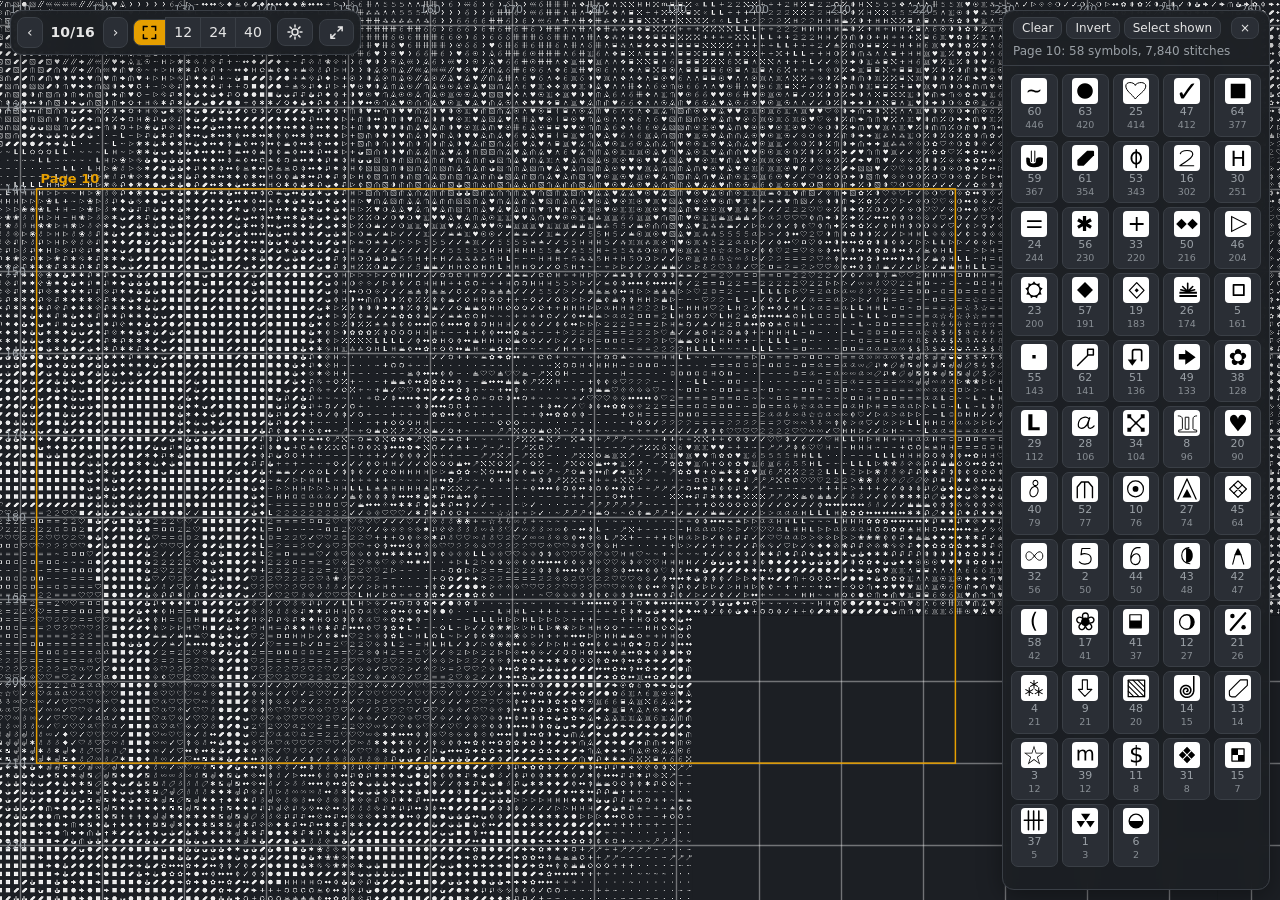
==== index.html @ b80798e8 "Legend: drop header row, close button at end of selection row" ====
<!doctype html><html lang="en" data-theme="dark"><head><meta charset="utf-8"><title>Chart viewer</title>
<meta name="viewport" content="width=device-width,initial-scale=1,maximum-scale=1,user-scalable=no,viewport-fit=cover">
<style>
:root{--selbg:#f2f2f2;--selfg:#111;--selinv:none;--bg:#121417;--panel:rgba(28,31,36,.94);--fg:#e6e6e6;--mut:#9aa0a6;--line:#3a3f46;--cell:#1c1f24;--sym:#e9e9e9;--grid:rgba(255,255,255,.13);--grid10:rgba(255,255,255,.38);--acc:#E69F00;--acc2:#56B4E9;--btn:#2a2e35}
[data-theme=light]{--selbg:#000;--selfg:#fff;--selinv:invert(1);--bg:#f3f3f1;--panel:rgba(255,255,255,.95);--fg:#1d1d1d;--mut:#5f6368;--line:#d0d0d0;--cell:#ffffff;--sym:#111;--grid:rgba(0,0,0,.16);--grid10:rgba(0,0,0,.5);--acc:#0072B2;--acc2:#E69F00;--btn:#ececec}
*{box-sizing:border-box}html,body{margin:0;height:100%;overflow:hidden;background:var(--bg);color:var(--fg);font:14px/1.35 system-ui,-apple-system,"Segoe UI",sans-serif}
canvas{position:fixed;inset:0;width:100vw;height:100vh;touch-action:none;cursor:grab;display:block}canvas.drag{cursor:grabbing}
.panel{position:fixed;background:var(--panel);border:1px solid var(--line);border-radius:12px;box-shadow:0 6px 24px rgba(0,0,0,.35);backdrop-filter:blur(6px)}
#bar{top:calc(10px + env(safe-area-inset-top));left:calc(10px + env(safe-area-inset-left));display:flex;align-items:center;gap:6px;padding:6px;flex-wrap:wrap;max-width:calc(100vw - 340px)}body.noleg #bar{max-width:calc(100vw - 20px)}
#bar.min .full{display:none}
button,select,input{font:inherit;color:var(--fg);background:var(--btn);border:1px solid var(--line);border-radius:8px;padding:5px 9px}
button{cursor:pointer}button:hover{border-color:var(--acc2)}button.on{outline:2px solid var(--acc);outline-offset:-2px}
input[type=number]{width:62px}.sep{width:1px;height:22px;background:var(--line)}.t{font-weight:600;padding:0 4px}
nav a{color:var(--acc2);margin:0 4px;font-size:13px}
#leg{top:10px;right:10px;bottom:10px;width:268px;display:flex;flex-direction:column;transition:transform .2s}
#leg.hide{transform:translateX(calc(100% + 20px))}
#legHead{padding:10px 12px;border-bottom:1px solid var(--line);display:flex;justify-content:space-between;align-items:center;gap:8px}
#legFilter{flex:1;min-width:0}#legList{overflow:auto;padding:8px;flex:1;display:grid;grid-template-columns:repeat(auto-fill,minmax(40px,1fr));gap:4px;align-content:start}
#selBar{padding:6px 10px;border-bottom:1px solid var(--line);display:flex;flex-wrap:wrap;gap:4px;align-items:center;font-size:12px}#selBar button{padding:2px 8px;font-size:12px}#selSum{width:100%;color:var(--mut)}
.chip{position:relative;padding:3px 2px 6px;display:flex;flex-direction:column;align-items:center;gap:1px;border-radius:7px;min-width:0}.chip img{width:26px;height:26px;background:#fff;border-radius:4px;padding:1px}.chip .cn{font-size:11px;font-variant-numeric:tabular-nums;color:var(--mut)}.chip .cs{position:absolute;left:4px;right:4px;bottom:2px;height:3px;border-radius:2px}
.chip .pc{display:block;font-size:9.5px;line-height:1;opacity:.85}#legBtn{display:inline-flex;align-items:center;gap:4px;white-space:nowrap}#legTab .legSel,#legSel{display:inline-flex;gap:2px;align-items:center;vertical-align:middle}#legTab img.mini,#legSel img.mini{width:16px;height:16px;background:#fff;filter:var(--selinv);border-radius:3px;padding:1px}#legSel .more{font-size:12px;margin-left:2px}
.chip.on img{filter:var(--selinv)}.chip.on{background:var(--selbg)!important;outline:2.5px solid var(--acc);outline-offset:-2px;background:rgba(127,127,127,.22)}.chip.on .cn{color:var(--selfg);font-weight:700}
.row{display:grid;grid-template-columns:26px 22px 26px 1fr;gap:6px;align-items:center;padding:4px 6px;border-radius:8px;cursor:pointer}
.row:hover{background:rgba(127,127,127,.15)}.row.on{outline:2px solid var(--acc)}
.row .sw{width:20px;height:20px;border-radius:4px;border:1px solid rgba(127,127,127,.6)}.row img{width:24px;height:24px;background:#fff;border-radius:4px;padding:1px}
.row small{color:var(--mut)}.mm{color:var(--acc)}.nr{font-variant-numeric:tabular-nums;text-align:right;color:var(--mut)}
#legTab{top:50%;right:10px;padding:6px 10px;display:none;cursor:pointer}
#leg.hide~#legTab{display:block}
#status{left:10px;bottom:10px;padding:6px 12px;font-size:13px;color:var(--mut);max-width:calc(100vw - 20px)}#status b{color:var(--fg)}
#tip{position:fixed;pointer-events:none;display:none;padding:6px 9px;font-size:13px;border-radius:8px;z-index:5}
#help{display:none;top:60px;left:10px;padding:10px 14px;font-size:13px}#help.show{display:block}kbd{border:1px solid var(--line);border-radius:4px;padding:0 4px;background:var(--btn)}
#bar .ico{display:none}#pgLbl{padding:0 6px;white-space:nowrap}.grp{display:inline-flex;gap:2px;align-items:center}.seg{gap:0}.seg button{border-radius:0;margin-left:-1px;padding:5px 8px}.seg button:first-child{border-radius:8px 0 0 8px}.seg button:last-child{border-radius:0 8px 8px 0}.seg button.on{background:var(--acc);color:#000;outline:none}
@media (max-width:700px){
 #bar{left:calc(6px + env(safe-area-inset-left));right:calc(6px + env(safe-area-inset-right));top:calc(6px + env(safe-area-inset-top));max-width:none!important;flex-wrap:nowrap;gap:4px;padding:4px;overflow:hidden}
 #bar .t,#bar .lbl,#bar .sep{display:none}#bar .ico{display:inline}#bar button{padding:4px 6px;min-width:30px}#legSel img.mini{width:13px;height:13px}#bar #pgLbl{font-size:12px}
 #bar .ovf,#bar .mz{display:none}
 #zSeg.side{position:fixed;right:calc(6px + env(safe-area-inset-right));top:calc(60px + env(safe-area-inset-top));flex-direction:column;padding:3px;gap:0;z-index:4}#zSeg.side button{border-radius:0;margin:0 0 -1px 0;padding:6px 4px;min-width:38px;font-size:12px}#zSeg.side button:first-child{border-radius:8px 8px 0 0}#zSeg.side button:last-child{border-radius:0 0 8px 8px}#bar.menu .mz{display:inline-flex}#pgCtl{display:inline-flex;align-items:center}#bar #pgLbl{padding:0 3px;font-size:13px}#bar.menu{flex-wrap:wrap;overflow:visible}#bar.menu .ovf{display:inline-flex;align-items:center;gap:4px}#bar.menu nav{width:100%;padding:4px}
 #bar.min .full{display:none}
 #leg{left:env(safe-area-inset-left);right:env(safe-area-inset-right);width:auto;top:auto;bottom:0;height:auto;max-height:50vh;border-radius:14px 14px 0 0;padding-bottom:env(safe-area-inset-bottom)}
 #leg.hide{transform:translateY(calc(100% + 10px))}#legList{grid-template-columns:repeat(auto-fill,minmax(38px,1fr))}
 #legTab{top:auto;bottom:calc(8px + env(safe-area-inset-bottom));right:calc(8px + env(safe-area-inset-right));writing-mode:horizontal-tb;padding:6px 12px}
 #status{top:calc(52px + env(safe-area-inset-top));bottom:auto;left:calc(6px + env(safe-area-inset-left));right:auto;max-width:calc(100vw - 12px);font-size:11.5px;padding:3px 9px;white-space:nowrap;overflow:hidden;text-overflow:ellipsis}
 #help{top:calc(52px + env(safe-area-inset-top));left:6px;right:6px}
}
#bar{flex-wrap:nowrap!important;max-width:calc(100vw - 20px)!important;gap:6px}#bar button{display:inline-flex;align-items:center;justify-content:center}#pgLbl{min-width:3.4em;text-align:center}
#unused{position:fixed;left:calc(10px + env(safe-area-inset-left));bottom:calc(10px + env(safe-area-inset-bottom));width:30px;height:30px;border-radius:50%;padding:0;opacity:.6;font-weight:600;z-index:4}#helpFab:hover{opacity:1}
#legTab{top:auto!important;bottom:calc(10px + env(safe-area-inset-bottom));right:calc(10px + env(safe-area-inset-right));writing-mode:horizontal-tb!important;padding:6px 12px}
#selSum{order:9;flex-basis:100%}#legClose{margin-left:auto;padding:2px 9px}#devMenu[hidden],#fsTop[hidden]{display:none!important}#help{max-width:min(560px,calc(100vw - 24px))}
@media (max-width:700px){#bar{right:auto!important;gap:4px}#bar button{min-width:30px;padding:4px 6px}#zSeg button{padding:4px 7px}}
</style></head><body>
<canvas id="cv"></canvas>
<div id="bar" class="panel">
 <span class="grp" id="pgCtl" style="display:none"><button id="pgPrev" title="Previous page (−)" aria-label="Previous page">‹</button><b id="pgLbl"><span id="pgN">1</span>/16</b><button id="pgNext" title="Next page (+)" aria-label="Next page">›</button></span>
 <span class="grp seg" id="zSeg" title="Zoom presets (wheel, pinch and [ ] still zoom freely)"><button data-z="fit" title="Fit page / chart (0)" aria-label="Fit"><svg viewBox="0 0 16 16" width="15" height="15" fill="none" stroke="currentColor" stroke-width="1.6" stroke-linecap="round"><path d="M1.5 5.5v-4h4M10.5 1.5h4v4M14.5 10.5v4h-4M5.5 14.5h-4v-4"/></svg></button><button data-z="12" title="12 px per stitch">12</button><button data-z="24" title="24 px per stitch">24</button><button data-z="40" title="40 px per stitch">40</button></span>
 <button id="devMenu" title="Dev menu: extra controls and help (?)" aria-label="Menu" hidden>☰</button>
 <button id="themeBtn" title="Light / dark (T)" aria-label="Light / dark"></button>
 <button id="fsTop" title="Fullscreen (F)" aria-label="Fullscreen" hidden><svg viewBox="0 0 16 16" width="15" height="15" fill="none" stroke="currentColor" stroke-width="1.6" stroke-linecap="round" stroke-linejoin="round"><path d="M10 2h4v4M14 2l-4.5 4.5M6 14H2v-4M2 14l4.5-4.5"/></svg></button>
</div>
<div hidden><button id="minBtn"></button><button id="focBtn"></button><button id="legBtn"><span id="legSel">All</span></button><button id="fsBtn"></button><button id="helpBtn"></button></div>

<div id="help" class="panel"><b>Controls</b><br>Drag / one finger: pan · Wheel / pinch: zoom · Double-click / double-tap: zoom in<br>
<kbd>F</kbd> fullscreen · <kbd>L</kbd> legend · <kbd>T</kbd> light/dark · Zoom presets: Fit · 12 · 24 · 40 px per stitch · <kbd>+</kbd>/<kbd>−</kbd> zoom (in page focus: next/previous page, wrapping 16→1 and 1→16) · <kbd>]</kbd>/<kbd>[</kbd> zoom in/out (always) · <kbd>0</kbd> fit (chart, or the page in focus) · <kbd>P</kbd> page focus on/off · arrow keys pan · <kbd>Esc</kbd> clear selection / close help · <kbd>O</kbd> low-confidence outline · <kbd>G</kbd> jump to row/col · <kbd>?</kbd> this help<br>Page focus shows one printed page (4×4 layout): the page is outlined; the selection is kept when you change page. It is on by default (page 10).<div style="margin-top:8px;display:flex;flex-wrap:wrap;gap:8px;align-items:center"><label><input type="checkbox" id="lowChk"> Low-confidence outline (<kbd>O</kbd>)</label> <span>Row <input id="gr" type="number" min="1" style="width:4em"> Col <input id="gc" type="number" min="1" style="width:4em"> <button id="goBtn">Go</button> (<kbd>G</kbd>)</span> <button id="fsBtn2">⛶ Fullscreen (F)</button> <button id="focBtn2">Page focus on/off (P)</button></div><nav style="margin-top:6px"><a href="review.html">Review</a> · <a href="compare.html">Compare</a> · <a href="symbols.html">Symbols</a></nav></div>
<div id="leg" class="panel"><div id="selBar"><button id="selClr">Clear</button><button id="selInv">Invert</button><button id="selVis" title="Select all chips currently shown">Select shown</button><span id="selSum"></span><button id="legClose" title="Hide legend (L)" aria-label="Close legend">×</button></div><div id="legList"></div></div>
<div id="legTab" class="panel" title="Show legend (L)">Legend</div>
<div id="status" hidden></div><div id="tip" class="panel"></div>
<script type="module">
import {start,keyMap,getCorr} from './js/bundle.js';
import {loadSymbols,symbolBitmap,symUrl} from './js/symbols.js';
const $=id=>document.getElementById(id),cv=$('cv'),ctx=cv.getContext('2d'),tip=$('tip'),st=$('status');
const MINPX=2.5,MAXPX=90;
let B=null,K={},grid=null,R=0,C=0,mode='sym' /* colours mode removed: always symbols */,sel=new Set(),CNT={},showLow=false,lowSet=new Set(),dpr=1;
let view={s:8,x:0,y:0},target=null,raf=0;
const css=n=>getComputedStyle(document.documentElement).getPropertyValue(n).trim();
let TH={};function theme(t){document.documentElement.dataset.theme=t;try{localStorage.setItem('deerchart:theme',t)}catch(e){}
  $('themeBtn').innerHTML=t==='dark'?'<svg viewBox="0 0 16 16" width="16" height="16" fill="none" stroke="currentColor" stroke-width="1.5" stroke-linecap="round"><circle cx="8" cy="8" r="3"/><path d="M8 1v2M8 13v2M1 8h2M13 8h2M3 3l1.4 1.4M11.6 11.6L13 13M3 13l1.4-1.4M11.6 4.4L13 3"/></svg>':'<svg viewBox="0 0 16 16" width="16" height="16" fill="currentColor"><path d="M13.5 10.2A6 6 0 0 1 5.8 2.5 6 6 0 1 0 13.5 10.2z"/></svg>';TH={bg:css('--bg'),cell:css('--cell'),sym:css('--sym'),grid:css('--grid'),grid10:css('--grid10'),acc:css('--acc'),acc2:css('--acc2'),fg:css('--fg'),mut:css('--mut')};tilesReset();draw();}
function lum(h){const n=parseInt(h.slice(1),16);return 0.299*(n>>16)+0.587*((n>>8)&255)+0.114*(n&255);}
const isDark=()=>document.documentElement.dataset.theme==='dark';
const isOn=nr=>!sel.size||sel.has(nr);
let zp='fit',focus=false,page=10,FR=null;const PAD=3; // fit padding (stitches) so a little of the dimmed surroundings shows
function pageRect(n){const p=B.meta.pages.find(x=>x.n===n);const r0=p.row-1,c0=p.col-1;return {r0,c0,r1:r0+p.rows,c1:c0+p.cols,
  m0r:r0-PAD,m0c:c0-PAD,m1r:r0+p.rows+PAD,m1c:c0+p.cols+PAD};}
const outF=()=>false; // outside the page is dimmed by a veil, not greyed
// unselected cells: desaturated + dimmed swatch, symbol still drawn in a muted tone
function greyOf(h){const l=lum(h),dark=document.documentElement.dataset.theme==='dark',v=Math.round(dark?34+l*0.16:212+l*0.12);return `rgb(${v},${v},${v})`;}
function cellFill(k,off){if(!k)return TH.cell;if(sel.size&&sel.has(k.nr)&&!off)return isDark()?'#f2f2f2':'#000';if(off||!isOn(k.nr))return mode==='col'?greyOf(k.hex):TH.cell;return mode==='col'?k.hex:TH.cell;}
function symCol(k,off){if(sel.size&&sel.has(k.nr)&&!off)return isDark()?'#111':'#fff';if(off||!isOn(k.nr))return document.documentElement.dataset.theme==='dark'?'#5f646c':'#a3a3a3';return mode==='col'?(lum(k.hex)<120?'#fff':'#000'):TH.sym;}
// ---- low zoom LOD: 64x64-cell tile bitmaps at power-of-2 pitches (2,4,8,16 device px), built lazily + in idle time.
// Base tiles hold the plain chart (theme only); the selection highlight is a separate overlay tile layer.
const TS=64,LV=[2,4,8,16],MOB=matchMedia('(pointer:coarse)').matches||innerWidth<=700,CAP=(MOB?48:256)*1048576;
const TB=new Map(),TO=new Map();let tBytes=0,ovKey='';
function mkCanvas(w,h){if(typeof OffscreenCanvas!=='undefined')return new OffscreenCanvas(w,h);const c=document.createElement('canvas');c.width=w;c.height=h;return c;}
function tilesReset(){TB.clear();TO.clear();tBytes=0;}
function ovReset(){for(const c of TO.values())tBytes-=c.width*c.height*4;TO.clear();}
function lruGet(M,k){const c=M.get(k);if(c){M.delete(k);M.set(k,c);}return c;}
function evict(){while(tBytes>CAP&&(TO.size||TB.size)){const M=TO.size>TB.size/2?TO:TB;const [k,c]=M.entries().next().value;M.delete(k);tBytes-=c.width*c.height*4;}}
function buildTile(L,tx,ty,over){const q0=tx*TS,r0=ty*TS,nq=Math.min(TS,C-q0),nr_=Math.min(TS,R-r0);const c=mkCanvas(nq*L,nr_*L),x=c.getContext('2d');
  const sz=L>=5?Math.round(L*.86):L,o=Math.floor((L-sz)/2);
  if(!over){x.fillStyle=TH.cell;x.fillRect(0,0,c.width,c.height);}
  for(let r=0;r<nr_;r++)for(let q=0;q<nq;q++){const nr=grid[(r0+r)*C+q0+q],k=K[nr];if(!k)continue;
    if(!over){x.drawImage(symbolBitmapRaw(nr,sz,TH.sym),q*L+o,r*L+o);continue;}
    x.fillStyle=cellFill(k,false);x.fillRect(q*L,r*L,L,L);x.drawImage(symbolBitmapRaw(nr,sz,symCol(k,false)),q*L+o,r*L+o);}
  (over?TO:TB).set(L+'|'+tx+'|'+ty,c);tBytes+=c.width*c.height*4;evict();return c;}
function tile(L,tx,ty,over,canBuild){const M=over?TO:TB,k=L+'|'+tx+'|'+ty;return lruGet(M,k)||(canBuild?buildTile(L,tx,ty,over):null);}
let idleH=0;const ric=window.requestIdleCallback||(f=>setTimeout(()=>f({timeRemaining:()=>8}),60));
function idleBuild(list){if(idleH)return;idleH=1;ric(function step(d){idleH=0;while(list.length&&d.timeRemaining()>3){const [L,tx,ty,o]=list.shift();if(!(o?TO:TB).has(L+'|'+tx+'|'+ty)&&tBytes<CAP*0.85)buildTile(L,tx,ty,o);}if(list.length){idleH=1;ric(step);}});}
const RAW=new Map();function symbolBitmapRaw(nr,px,col){const k=nr+'|'+px+'|'+col;let c=RAW.get(k);if(c)return c;
  c=document.createElement('canvas');c.width=c.height=px;const x=c.getContext('2d');const b=symbolBitmap(nr,px/dpr,col);x.drawImage(b,0,0,px,px);RAW.set(k,c);return c;}
function draw(){if(raf)return;raf=requestAnimationFrame(render);}
let saveT=0;function saveNow(){if(!B)return;const v=target||view;try{localStorage.setItem('deerchart:view',JSON.stringify({s:v.s,x:v.x,y:v.y,zp,sel:[...sel],focus,page,mode,low:showLow,leg:!$('leg').classList.contains('hide'),w:innerWidth,h:innerHeight}))}catch(e){}}
function save(){clearTimeout(saveT);saveT=setTimeout(saveNow,250);}addEventListener('pagehide',saveNow);document.addEventListener('visibilitychange',()=>{if(document.hidden)saveNow();});
let lastMiss=0,gestUntil=0;const snap=document.createElement('canvas');let snapV=null;
function gesturing(){return P.size>=2||performance.now()<gestUntil||!!target;}
function endGesture(){clearTimeout(endGesture.t);endGesture.t=setTimeout(()=>{gestUntil=0;draw();},170);}
function render(){raf=0;if(B)save();if(target){const k=0.28;view.s+= (target.s-view.s)*k;view.x+=(target.x-view.x)*k;view.y+=(target.y-view.y)*k;
    if(Math.abs(target.s-view.s)<0.01*target.s&&Math.abs(target.x-view.x)<0.5&&Math.abs(target.y-view.y)<0.5){view={...target};target=null;status();}else draw();}
  const W=cv.width,H=cv.height;
  if(B&&snapV&&gesturing()){const k=view.s/snapV.s;ctx.setTransform(1,0,0,1,0,0);ctx.fillStyle=TH.bg;ctx.fillRect(0,0,W,H);ctx.imageSmoothingEnabled=true;ctx.imageSmoothingQuality='low';
    ctx.drawImage(snap,(view.x-snapV.x*k)*dpr,(view.y-snapV.y*k)*dpr,W*k,H*k);return;}
  ctx.setTransform(1,0,0,1,0,0);ctx.fillStyle=TH.bg;ctx.fillRect(0,0,W,H);if(!B)return;
  const s=view.s*dpr,ox=view.x*dpr,oy=view.y*dpr;
  const c0=Math.max(0,Math.floor(-ox/s)),c1=Math.min(C,Math.ceil((W-ox)/s)),r0=Math.max(0,Math.floor(-oy/s)),r1=Math.min(R,Math.ceil((H-oy)/s));
  if(c1<=c0||r1<=r0)return;
  if(s<16){const tx0=Math.floor(c0/TS),tx1=Math.floor((c1-1)/TS),ty0=Math.floor(r0/TS),ty1=Math.floor((r1-1)/TS),ov=sel.size>0,idle=[];
    let L=LV.find(v=>v>=s)||16;const nT=(tx1-tx0+1)*(ty1-ty0+1)*(ov?2:1);while(L>2&&nT*(TS*L)**2*4>CAP*0.6)L/=2;// memory cap: drop a level rather than thrash
    const t0=performance.now();let miss=0;ctx.imageSmoothingEnabled=true;ctx.imageSmoothingQuality=L>s*1.4?'high':'low';
    for(let pass=0;pass<(ov?2:1);pass++)for(let ty=ty0;ty<=ty1;ty++)for(let tx=tx0;tx<=tx1;tx++){const o=pass===1;
      let t=tile(L,tx,ty,o,performance.now()-t0<12),Lu=L;
      if(!t){miss++;for(const L2 of LV){t=tile(L2,tx,ty,o,false);if(t){Lu=L2;break;}}}
      const dx=ox+tx*TS*s,dy=oy+ty*TS*s;
      if(t)ctx.drawImage(t,dx,dy,t.width*s/Lu,t.height*s/Lu);else if(!o){ctx.fillStyle=TH.cell;ctx.fillRect(dx,dy,Math.min(TS,C-tx*TS)*s,Math.min(TS,R-ty*TS)*s);}}
    if(miss)draw();else{// prefetch a ring around the view at this level, plus the coarse levels, in idle time
      for(let ty=Math.max(0,ty0-1);ty<=Math.min(Math.ceil(R/TS)-1,ty1+1);ty++)for(let tx=Math.max(0,tx0-1);tx<=Math.min(Math.ceil(C/TS)-1,tx1+1);tx++){idle.push([L,tx,ty,false]);if(ov)idle.push([L,tx,ty,true]);}
      for(const L2 of [2,4])if(L2<L)for(let ty=0;ty<Math.ceil(R/TS);ty++)for(let tx=0;tx<Math.ceil(C/TS);tx++)idle.push([L2,tx,ty,false]);idleBuild(idle);}
    lastMiss=miss;}
  else{lastMiss=0;const sz=Math.round(s*0.86);for(let r=r0;r<r1;r++)for(let q=c0;q<c1;q++){const nr=grid[r*C+q],k=K[nr],x=Math.round(ox+q*s),y=Math.round(oy+r*s),w=Math.round(ox+(q+1)*s)-x;
      const off=outF(r,q);ctx.fillStyle=cellFill(k,off);ctx.fillRect(x,y,w,w);
      if(k)ctx.drawImage(symbolBitmapRaw(nr,sz,symCol(k,off)),x+Math.round((w-sz)/2),y+Math.round((w-sz)/2));}
    ctx.globalAlpha=1;}
  // grid: fine lines once cells are big enough, bold every 10
  ctx.globalAlpha=1;const line=(v,horiz,colr,lw)=>{ctx.strokeStyle=colr;ctx.lineWidth=lw;ctx.beginPath();if(horiz){const y=Math.round(oy+v*s)+.5;ctx.moveTo(ox+c0*s,y);ctx.lineTo(ox+c1*s,y);}else{const x=Math.round(ox+v*s)+.5;ctx.moveTo(x,oy+r0*s);ctx.lineTo(x,oy+r1*s);}ctx.stroke();};
  if(s>=10){for(let q=c0;q<=c1;q++)if(q%10)line(q,false,TH.grid,1);for(let r=r0;r<=r1;r++)if(r%10)line(r,true,TH.grid,1);}
  const bw=Math.max(1,Math.min(2.5,s/6))*Math.min(dpr,2);
  for(let q=Math.ceil(c0/10)*10;q<=c1;q+=10)line(q,false,TH.grid10,bw);for(let r=Math.ceil(r0/10)*10;r<=r1;r+=10)line(r,true,TH.grid10,bw);
  if(showLow){ctx.strokeStyle=TH.acc2;ctx.lineWidth=Math.max(2*dpr,s/6);for(const v of lowSet){const r=(v/C)|0,q=v%C;if(r>=r0&&r<r1&&q>=c0&&q<c1)ctx.strokeRect(ox+q*s+1,oy+r*s+1,s-2,s-2);}}
  if(focus&&FR){// page border outlined (cells outside render normally)
    const X=c=>ox+c*s,Y=r=>oy+r*s;ctx.save();ctx.beginPath();ctx.rect(0,0,W,H);ctx.rect(X(FR.c0),Y(FR.r0),(FR.c1-FR.c0)*s,(FR.r1-FR.r0)*s);
        ctx.strokeStyle=TH.acc;ctx.lineWidth=1.5*dpr;ctx.strokeRect(X(FR.c0),Y(FR.r0),(FR.c1-FR.c0)*s,(FR.r1-FR.r0)*s);
    ctx.font=`600 ${13*dpr}px system-ui`;ctx.fillStyle=TH.acc;ctx.textAlign='left';ctx.fillText(`Page ${page}`,X(FR.c0)+4*dpr,Y(FR.r0)-6*dpr);ctx.restore();}
  if(mark){ctx.strokeStyle=TH.acc;ctx.lineWidth=3*dpr;ctx.strokeRect(ox+(mark.c)*s-3*dpr,oy+(mark.r)*s-3*dpr,s+6*dpr,s+6*dpr);}
  // rulers
  const fs=11*dpr;ctx.font=`${fs}px system-ui`;ctx.fillStyle=TH.bg;ctx.globalAlpha=.85;ctx.fillRect(0,H-0,0,0);ctx.globalAlpha=1;ctx.fillStyle=TH.mut;
  const step=s*10<28*dpr?50:10;ctx.textAlign='center';const ty=Math.max(fs+2,Math.min(H-4,oy-4));
  for(let q=Math.ceil(c0/step)*step;q<=c1;q+=step)if(q>0)ctx.fillText(q,ox+q*s,ty);
  ctx.textAlign='right';const tx=Math.max(26*dpr,Math.min(W-4,ox-4));
  for(let r=Math.ceil(r0/step)*step;r<=r1;r+=step)if(r>0)ctx.fillText(r,tx,oy+r*s+fs/3);
  if(!lastMiss){if(snap.width!==W||snap.height!==H){snap.width=W;snap.height=H;}snap.getContext('2d').drawImage(cv,0,0);snapV={...view};}
}
let mark=null,tipT=0;
function placeSeg(){}
let rzT=0;function resize(){placeSeg();clearTimeout(rzT);rzT=setTimeout(()=>{if(B&&zp==='fit')fit(false);},150);dpr=Math.min(3,window.devicePixelRatio||1);cv.width=Math.round(innerWidth*dpr);cv.height=Math.round(innerHeight*dpr);RAW.clear();tilesReset();draw();}
addEventListener('resize',resize);
function clampS(s){return Math.min(MAXPX,Math.max(innerWidth<=700?0.9:MINPX,s));}
function zoomAt(f,mx,my,smooth=true){const b=target||view,ns=clampS(b.s*f);const t={s:ns,x:mx-(mx-b.x)*ns/b.s,y:my-(my-b.y)*ns/b.s};if(smooth){target=t;}else{view=t;target=null;}draw();}
function avail(){const narrow=innerWidth<=700,legOpen=!$('leg').classList.contains('hide');const top=(narrow?56:72),
  leg=legOpen?(narrow?$('leg').getBoundingClientRect().height||innerHeight*0.5:0):0,legW=legOpen&&!narrow?288:0;
  return {x:12,y:top,w:innerWidth-legW-24,h:innerHeight-top-leg-(narrow?12:20)};}
function fitRect(r0,c0,r1,c1,smooth=true){const a=avail();const s=clampS(Math.min(a.w/(c1-c0),a.h/(r1-r0)));
  const t={s,x:a.x+(a.w-(c1-c0)*s)/2-c0*s,y:a.y+(a.h-(r1-r0)*s)/2-r0*s};if(smooth)target=t;else{view=t;target=null;}draw();}
function setFocus(on,n=page,smooth=true,keep=false){const prevV={...view};focus=on;page=((n-1+16)%16)+1;FR=focus?pageRect(page):null;$('focBtn').classList.toggle('on',focus);$('pgCtl').style.display=focus?'inline-flex':'none';
  $('pgN').textContent=page;if(B)legend();if(focus&&!keep){fit(false);if(zp&&zp!=='fit')preset(zp,false);else if(smooth){const t=view;view=prevV||view;target=t;}}status();save();draw();}
function fit(smooth=true){if(!B)return;if(focus&&FR)return fitRect(FR.m0r,FR.m0c,FR.m1r,FR.m1c,smooth);fitRect(0,0,R,C,smooth);}
function pageCounts(){const n={};for(let r=FR.r0;r<FR.r1;r++)for(let q=FR.c0;q<FR.c1;q++){const v=grid[r*C+q];n[v]=(n[v]||0)+1;}return n;}
function legend(){const f='';const el=$('legList');el.innerHTML='';const PC=focus&&FR?pageCounts():null;
  const CC=PC||CNT,keys=[...B.key].sort((a,b)=>(CC[b.nr]||0)-(CC[a.nr]||0)||a.nr-b.nr); // most used first
  for(const k of keys){if(PC&&!PC[k.nr])continue;if(f&&!(String(k.nr)===f||k.symbol.toLowerCase().includes(f)||(k.code||'').toLowerCase().includes(f)))continue;
    const got=CNT[k.nr]||0,d=got-k.count,ch=document.createElement('button');ch.className='chip'+(sel.has(k.nr)?' on':'');
    ch.title=`#${k.nr} ${k.symbol}${k.code?' · '+k.code:''}\n`+(PC?`${PC[k.nr]} stitches on page ${page} · ${got} in chart`:`${got} stitches (key ${k.count}${d?`, ${d>0?'+':''}${d}`:''})`);
    ch.innerHTML=`<img alt="" src="${symUrl(k.nr)}"><span class="cn">${k.nr}${PC?`<small class="pc">${PC[k.nr]}</small>`:''}</span>`;
    ch.onclick=()=>{sel.has(k.nr)?sel.delete(k.nr):sel.add(k.nr);selChanged();};el.appendChild(ch);}
  legPill(CC);const tot=[...sel].reduce((a,n)=>a+(CNT[n]||0),0);
  if(PC){const shown=Object.keys(PC).length,ps=(FR.r1-FR.r0)*(FR.c1-FR.c0),selP=[...sel].filter(n=>PC[n]),pt=selP.reduce((a,n)=>a+PC[n],0),hid=sel.size-selP.length;
    $('selSum').innerHTML=`Page ${page}: ${shown} symbols, ${ps.toLocaleString()} stitches`+(sel.size?`<br><b>${selP.length}</b> selected here · <b>${pt.toLocaleString()}</b> stitches on this page (${(100*pt/ps).toFixed(1)}%)`+(hid?` · ${hid} more selected, not on this page`:''):'');return;}
  $('selSum').innerHTML=sel.size?`<b>${sel.size}</b> selected · <b>${tot.toLocaleString()}</b> stitches (${(100*tot/(R*C)).toFixed(1)}%)`:`None selected · ${(R*C).toLocaleString()} stitches total`;}
function legPill(CC){const el=$('legSel'),tab=$('legTab');if(!sel.size){el.textContent='All';tab.innerHTML='▤ All';return;}
  const top=[...sel].sort((a,b)=>(CC[b]||0)-(CC[a]||0)||a-b);el.innerHTML=top.slice(0,5).map(n=>`<img class="mini" alt="${n}" title="#${n}" src="${symUrl(n)}">`).join('')+(top.length>5?`<span class="more">+${top.length-5}</span>`:'');tab.innerHTML='▤ <span class="legSel">'+el.innerHTML+'</span>';}
function selChanged(){ovReset();legend();status();save();draw();}
function status(){} // bottom info bar removed; selection total lives in the legend
function cellAt(x,y){const q=Math.floor((x-view.x)/view.s),r=Math.floor((y-view.y)/view.s);return r>=0&&q>=0&&r<R&&q<C?{r,q}:null;}
function info(cell){const nr=grid[cell.r*C+cell.q],k=K[nr],cf=B.grid.conf?B.grid.conf[cell.r*C+cell.q]:null;
  return `Row ${cell.r+1}, col ${cell.q+1}<br>#${nr} ${k?k.symbol:''}${k&&k.code?' · '+k.code:''}${cf!=null?`<br>confidence ${cf}%`:''}`;}
async function onLoad(b){B=b;K=keyMap(b);R=b.grid.rows;C=b.grid.cols;await loadSymbols();
  grid=Int16Array.from(b.grid.nr);const corr=getCorr();for(const [rc,v] of Object.entries(corr)){const [r,c]=rc.split(',').map(Number);grid[(r-1)*C+(c-1)]=v;}
  lowSet=new Set((b.grid.low||[]).filter(([r,c])=>!corr[r+','+c]).map(([r,c])=>(r-1)*C+(c-1)));$('gr').max=R;$('gc').max=C;
  CNT={};grid.forEach(v=>CNT[v]=(CNT[v]||0)+1);legend();resize();
  let sv=null;try{sv=JSON.parse(localStorage.getItem('deerchart:view'))}catch(e){}
  if(sv&&isFinite(sv.s)){view={s:clampS(sv.s),x:sv.x+(innerWidth-(sv.w||innerWidth))/2,y:sv.y+(innerHeight-(sv.h||innerHeight))/2};zp=sv.zp===undefined||sv.zp==='b10'?(sv.focus||sv.zp==='b10'?'fit':null):sv.zp; /* views saved before presets existed: refit the page */if(Array.isArray(sv.sel))sel=new Set(sv.sel.filter(n=>K[n]));if(sv.low){showLow=true;$('lowChk').checked=true;}if(sv.leg===false&&!$('leg').classList.contains('hide'))togLeg();legend();if(sv.focus)setFocus(true,sv.page||10,false,true);else{if(sv.page)page=sv.page;fit(false);}}else setFocus(true,10,false);
  segUI();status();draw();
  // fit again once layout (toolbar, legend sheet state, safe areas) has settled
  requestAnimationFrame(()=>requestAnimationFrame(()=>{if(zp)preset(zp,false);}));setTimeout(()=>{if(zp)preset(zp,false);},400);}
// ---- input: mouse, wheel, touch (pointer events with pinch)
const P=new Map();let pan=null,pinch=null,moved=false,lastTap=0;
cv.addEventListener('pointerdown',e=>{cv.setPointerCapture(e.pointerId);P.set(e.pointerId,{x:e.clientX,y:e.clientY});moved=false;target=null;
  if(P.size===1)pan={x:e.clientX,y:e.clientY,vx:view.x,vy:view.y};
  if(P.size===2){const [a,b]=[...P.values()];pinch={d:Math.hypot(a.x-b.x,a.y-b.y),mx:(a.x+b.x)/2,my:(a.y+b.y)/2,v:{...view}};pan=null;}cv.classList.add('drag');});
cv.addEventListener('pointermove',e=>{if(P.has(e.pointerId))P.set(e.pointerId,{x:e.clientX,y:e.clientY});
  if(pinch&&P.size===2){const [a,b]=[...P.values()],d=Math.hypot(a.x-b.x,a.y-b.y),mx=(a.x+b.x)/2,my=(a.y+b.y)/2,ns=clampS(pinch.v.s*d/pinch.d);
    if(zp){zp=null;segUI();}view={s:ns,x:mx-(pinch.mx-pinch.v.x)*ns/pinch.v.s,y:my-(pinch.my-pinch.v.y)*ns/pinch.v.s};moved=true;draw();status();return;}
  if(pan){const dx=e.clientX-pan.x,dy=e.clientY-pan.y;if(Math.abs(dx)+Math.abs(dy)>3)moved=true;view.x=pan.vx+dx;view.y=pan.vy+dy;draw();tip.style.display='none';return;}
  if(e.pointerType==='mouse'&&B){const c=cellAt(e.clientX,e.clientY);if(!c){tip.style.display='none';return;}tip.innerHTML=info(c);
    tip.style.left=Math.min(innerWidth-200,e.clientX+16)+'px';tip.style.top=Math.min(innerHeight-80,e.clientY+16)+'px';tip.style.display='block';}});
const up=e=>{const wasPinch=P.size>=2;P.delete(e.pointerId);if(P.size<2)pinch=null;if(wasPinch){gestUntil=0;draw();}if(P.size===1){const [a]=[...P.values()];pan={x:a.x,y:a.y,vx:view.x,vy:view.y};}
  if(P.size===0){pan=null;cv.classList.remove('drag');
    if(!moved&&B){const now=Date.now();if(now-lastTap<300){zp=null;segUI();zoomAt(2,e.clientX,e.clientY);lastTap=0;}else{lastTap=now;const c=cellAt(e.clientX,e.clientY);if(c&&e.pointerType!=='mouse'){tip.innerHTML=info(c);tip.style.left=Math.min(innerWidth-210,e.clientX+12)+'px';tip.style.top=Math.max(60,e.clientY-70)+'px';tip.style.display='block';clearTimeout(tipT);tipT=setTimeout(()=>tip.style.display='none',2500);}}}}};
cv.addEventListener('pointerup',up);cv.addEventListener('pointercancel',up);cv.addEventListener('pointerleave',()=>tip.style.display='none');
cv.addEventListener('wheel',e=>{e.preventDefault();gestUntil=performance.now()+400;endGesture();if(zp){zp=null;segUI();}const dz=e.ctrlKey?e.deltaY*3:e.deltaY;zoomAt(Math.exp(-dz*0.0022),e.clientX,e.clientY);setTimeout(status,250);},{passive:false});
// ---- controls

function setMode(m){mode=m;document.querySelectorAll('[data-mode]').forEach(x=>x.classList.toggle('on',x.dataset.mode===m));tilesReset();draw();}
$('focBtn').onclick=()=>setFocus(!focus);$('pgPrev').onclick=()=>setFocus(true,page-1);$('pgNext').onclick=()=>setFocus(true,page+1);
const zIn=()=>{zp=null;segUI();zoomAt(1.6,innerWidth/2,innerHeight/2);},zOut=()=>{zp=null;segUI();zoomAt(1/1.6,innerWidth/2,innerHeight/2);};
function segUI(){document.querySelectorAll('#zSeg [data-z]').forEach(b=>b.classList.toggle('on',b.dataset.z===zp));}
function preset(z,smooth=true){zp=z;segUI();if(z==='fit'){fit(smooth);save();return;}const a=avail(),b=target||view;
  const cx=a.x+a.w/2,cy=a.y+a.h/2,mc=(cx-b.x)/b.s,mr=(cy-b.y)/b.s;const ns=clampS(+z);
  const t={s:ns,x:cx-mc*ns,y:cy-mr*ns};if(smooth)target=t;else{view=t;target=null;}save();draw();}
document.querySelectorAll('#zSeg [data-z]').forEach(b=>b.onclick=()=>preset(b.dataset.z));
$('lowChk').onchange=e=>{showLow=e.target.checked;draw();};
$('goBtn').onclick=()=>{const r=+$('gr').value,c=+$('gc').value;if(!B||!(r>=1&&r<=R&&c>=1&&c<=C))return;const s=Math.max(view.s,28);
  mark={r:r-1,c:c-1};target={s,x:innerWidth/2-(c-0.5)*s,y:innerHeight/2-(r-0.5)*s};draw();setTimeout(()=>{mark=null;draw();},2500);};
['gr','gc'].forEach(i=>$(i).addEventListener('keydown',e=>{if(e.key==='Enter')$('goBtn').click();}));
const togLeg=()=>{$('leg').classList.toggle('hide');if(B&&focus&&innerWidth<=700)setTimeout(()=>fit(),220);document.body.classList.toggle('noleg',$('leg').classList.contains('hide'));$('legBtn').classList.toggle('on',!$('leg').classList.contains('hide'));};
$('legBtn').onclick=togLeg;$('legClose').onclick=togLeg;$('legTab').onclick=togLeg;$('selClr').onclick=()=>{sel.clear();selChanged();};$('selInv').onclick=()=>{sel=new Set(B.key.map(k=>k.nr).filter(n=>!sel.has(n)));selChanged();};$('selVis').onclick=()=>{const f='';const PC=focus&&FR?pageCounts():null;B.key.forEach(k=>{if(PC&&!PC[k.nr])return;if(!f||String(k.nr)===f||k.symbol.toLowerCase().includes(f)||(k.code||'').toLowerCase().includes(f))sel.add(k.nr);});selChanged();};
$('themeBtn').onclick=()=>theme(document.documentElement.dataset.theme==='dark'?'light':'dark');
const fsToggle=()=>{if(document.fullscreenElement)document.exitFullscreen?.();else document.documentElement.requestFullscreen?.().catch(()=>{});};
$('fsBtn').onclick=$('fsTop').onclick=fsToggle;$('fsTop').hidden=!(document.fullscreenEnabled&&document.documentElement.requestFullscreen);document.addEventListener('fullscreenchange',()=>{const on=!!document.fullscreenElement;$('fsTop').innerHTML=on?'<svg viewBox="0 0 16 16" width="15" height="15" fill="none" stroke="currentColor" stroke-width="1.6" stroke-linecap="round" stroke-linejoin="round"><path d="M9.5 2.5v4h4M9.5 6.5L14 2M6.5 13.5v-4h-4M6.5 9.5L2 14"/></svg>':'<svg viewBox="0 0 16 16" width="15" height="15" fill="none" stroke="currentColor" stroke-width="1.6" stroke-linecap="round" stroke-linejoin="round"><path d="M10 2h4v4M14 2l-4.5 4.5M6 14H2v-4M2 14l4.5-4.5"/></svg>';$('fsTop').title=on?'Exit fullscreen (F)':'Fullscreen (F)';$('fsBtn').classList.toggle('on',!!document.fullscreenElement);});
$('minBtn').onclick=()=>$('bar').classList.toggle(innerWidth<=700?'menu':'min');$('helpBtn').onclick=$('devMenu').onclick=()=>$('help').classList.toggle('show');$('fsBtn2').onclick=()=>$('fsBtn').click();$('focBtn2').onclick=()=>$('focBtn').click();
addEventListener('keydown',e=>{if(e.target.tagName==='INPUT'||e.ctrlKey||e.metaKey||e.altKey)return;const k=e.key;
  if(k==='f'||k==='F')fsToggle();else if(k==='l'||k==='L')togLeg();else if(k==='t'||k==='T')$('themeBtn').click();
  else if(k==='+'||k==='=')focus?setFocus(true,page+1):zIn();else if(k==='-'||k==='_')focus?setFocus(true,page-1):zOut();else if(k===']')zIn();else if(k==='[')zOut();else if(k==='p'||k==='P')setFocus(!focus);
  else if(k==='0')preset('fit');else if(k==='Escape'){sel.clear();selChanged();$('help').classList.remove('show');}else if(k==='?'||k==='h'||k==='H')$('helpBtn').click();else if(k==='o'||k==='O'){$('lowChk').click();}else if(k==='g'||k==='G'){$('help').classList.add('show');$('gr').focus();}
  else if(k.startsWith('Arrow')){const d=120,b=target||view;target={...b,x:b.x+(k==='ArrowLeft'?d:k==='ArrowRight'?-d:0),y:b.y+(k==='ArrowUp'?d:k==='ArrowDown'?-d:0)};draw();}else return;e.preventDefault();});
let t0='dark';try{t0=localStorage.getItem('deerchart:theme')||'dark'}catch(e){}theme(t0);$('legBtn').classList.add('on');
if(innerWidth<700)$('leg').classList.add('hide');
// dev mode: ?dev, ?dev=1 or #dev turns it on (remembered), ?dev=0 turns it off
{const q=new URLSearchParams(location.search);let dev=false;try{dev=localStorage.getItem('deerchart:dev')==='1'}catch(e){}
 if(q.has('dev'))dev=q.get('dev')!=='0';if(location.hash==='#dev')dev=true;try{localStorage.setItem('deerchart:dev',dev?'1':'0')}catch(e){}
 $('devMenu').hidden=!dev;document.body.classList.toggle('dev',dev);}
start(onLoad);resize();
</script></body></html>
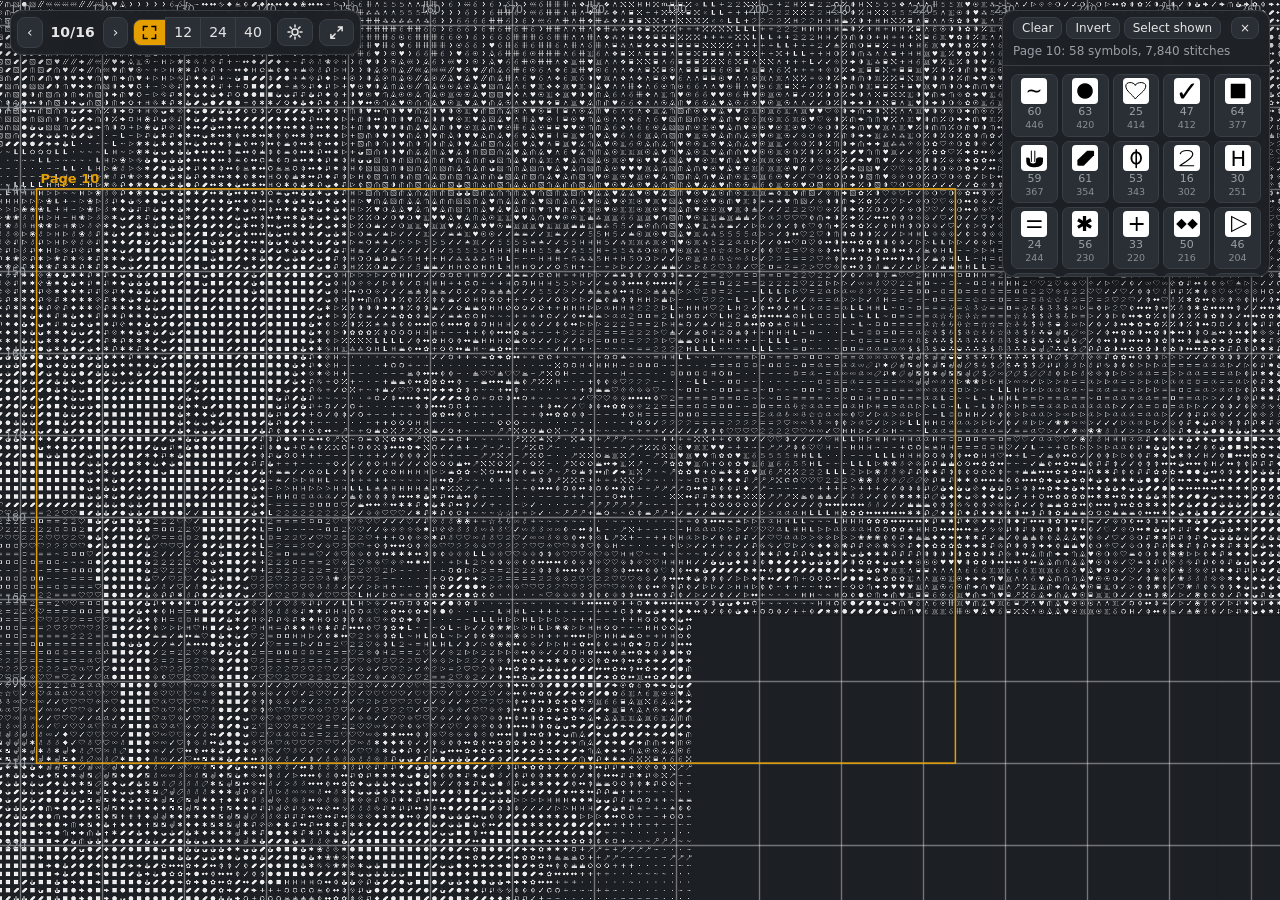
==== commit d678e27e: "Legend: chip grid capped at 3 chip rows, rest scrolls" ====
--- a/index.html
+++ b/index.html
@@ -12,7 +12,7 @@
 button{cursor:pointer}button:hover{border-color:var(--acc2)}button.on{outline:2px solid var(--acc);outline-offset:-2px}
 input[type=number]{width:62px}.sep{width:1px;height:22px;background:var(--line)}.t{font-weight:600;padding:0 4px}
 nav a{color:var(--acc2);margin:0 4px;font-size:13px}
-#leg{top:10px;right:10px;bottom:10px;width:268px;display:flex;flex-direction:column;transition:transform .2s}
+#leg{top:10px;right:10px;bottom:auto;max-height:calc(100vh - 20px);width:268px;display:flex;flex-direction:column;transition:transform .2s}
 #leg.hide{transform:translateX(calc(100% + 20px))}
 #legHead{padding:10px 12px;border-bottom:1px solid var(--line);display:flex;justify-content:space-between;align-items:center;gap:8px}
 #legFilter{flex:1;min-width:0}#legList{overflow:auto;padding:8px;flex:1;display:grid;grid-template-columns:repeat(auto-fill,minmax(40px,1fr));gap:4px;align-content:start}
@@ -157,7 +157,7 @@
 }
 let mark=null,tipT=0;
 function placeSeg(){}
-let rzT=0;function resize(){placeSeg();clearTimeout(rzT);rzT=setTimeout(()=>{if(B&&zp==='fit')fit(false);},150);dpr=Math.min(3,window.devicePixelRatio||1);cv.width=Math.round(innerWidth*dpr);cv.height=Math.round(innerHeight*dpr);RAW.clear();tilesReset();draw();}
+let rzT=0;function resize(){placeSeg();setTimeout(capLeg,0);clearTimeout(rzT);rzT=setTimeout(()=>{if(B&&zp==='fit')fit(false);},150);dpr=Math.min(3,window.devicePixelRatio||1);cv.width=Math.round(innerWidth*dpr);cv.height=Math.round(innerHeight*dpr);RAW.clear();tilesReset();draw();}
 addEventListener('resize',resize);
 function clampS(s){return Math.min(MAXPX,Math.max(innerWidth<=700?0.9:MINPX,s));}
 function zoomAt(f,mx,my,smooth=true){const b=target||view,ns=clampS(b.s*f);const t={s:ns,x:mx-(mx-b.x)*ns/b.s,y:my-(my-b.y)*ns/b.s};if(smooth){target=t;}else{view=t;target=null;}draw();}
@@ -170,7 +170,10 @@
   $('pgN').textContent=page;if(B)legend();if(focus&&!keep){fit(false);if(zp&&zp!=='fit')preset(zp,false);else if(smooth){const t=view;view=prevV||view;target=t;}}status();save();draw();}
 function fit(smooth=true){if(!B)return;if(focus&&FR)return fitRect(FR.m0r,FR.m0c,FR.m1r,FR.m1c,smooth);fitRect(0,0,R,C,smooth);}
 function pageCounts(){const n={};for(let r=FR.r0;r<FR.r1;r++)for(let q=FR.c0;q<FR.c1;q++){const v=grid[r*C+q];n[v]=(n[v]||0)+1;}return n;}
-function legend(){const f='';const el=$('legList');el.innerHTML='';const PC=focus&&FR?pageCounts():null;
+// chip grid capped at exactly 3 chip rows; the rest scrolls inside it
+function capLeg(){const el=$('legList'),ch=el.querySelector('.chip');if(!ch)return;const cs=getComputedStyle(el),g=parseFloat(cs.rowGap)||4;
+  el.style.flex='none';el.style.maxHeight=(3*ch.offsetHeight+2*g+parseFloat(cs.paddingTop)+parseFloat(cs.paddingBottom))+'px';}
+function legend(){setTimeout(capLeg,0);const f='';const el=$('legList');el.innerHTML='';const PC=focus&&FR?pageCounts():null;
   const CC=PC||CNT,keys=[...B.key].sort((a,b)=>(CC[b.nr]||0)-(CC[a.nr]||0)||a.nr-b.nr); // most used first
   for(const k of keys){if(PC&&!PC[k.nr])continue;if(f&&!(String(k.nr)===f||k.symbol.toLowerCase().includes(f)||(k.code||'').toLowerCase().includes(f)))continue;
     const got=CNT[k.nr]||0,d=got-k.count,ch=document.createElement('button');ch.className='chip'+(sel.has(k.nr)?' on':'');
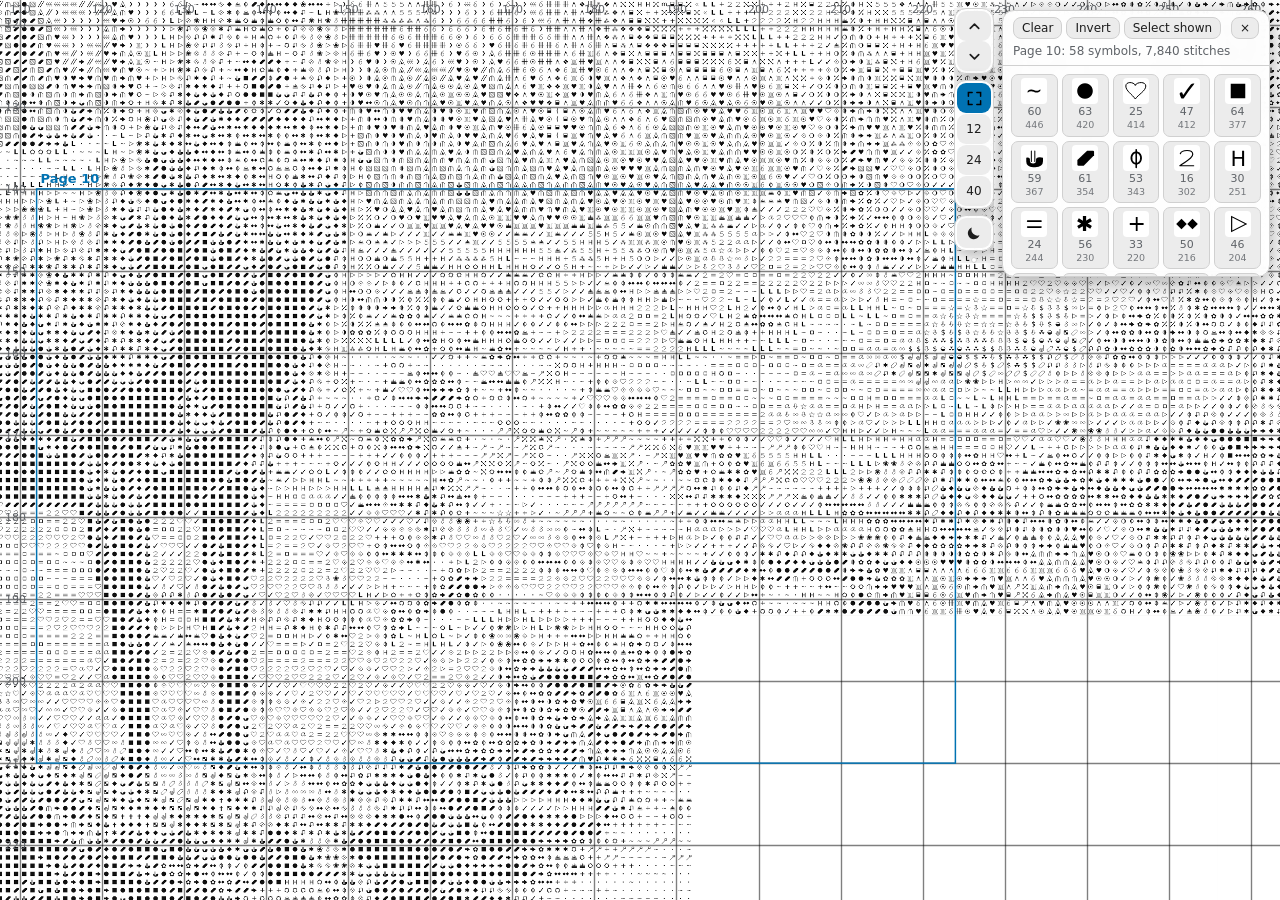
==== commit f426c10a: "Viewer: vertical floating sidebar (page chevrons, zoom, theme, fullscreen pills), light theme defaul" ====
--- a/index.html
+++ b/index.html
@@ -1,4 +1,4 @@
-<!doctype html><html lang="en" data-theme="dark"><head><meta charset="utf-8"><title>Chart viewer</title>
+<!doctype html><html lang="en" data-theme="light"><head><meta charset="utf-8"><title>Chart viewer</title>
 <meta name="viewport" content="width=device-width,initial-scale=1,maximum-scale=1,user-scalable=no,viewport-fit=cover">
 <style>
 :root{--selbg:#f2f2f2;--selfg:#111;--selinv:none;--bg:#121417;--panel:rgba(28,31,36,.94);--fg:#e6e6e6;--mut:#9aa0a6;--line:#3a3f46;--cell:#1c1f24;--sym:#e9e9e9;--grid:rgba(255,255,255,.13);--grid10:rgba(255,255,255,.38);--acc:#E69F00;--acc2:#56B4E9;--btn:#2a2e35}
@@ -46,15 +46,24 @@
 #unused{position:fixed;left:calc(10px + env(safe-area-inset-left));bottom:calc(10px + env(safe-area-inset-bottom));width:30px;height:30px;border-radius:50%;padding:0;opacity:.6;font-weight:600;z-index:4}#helpFab:hover{opacity:1}
 #legTab{top:auto!important;bottom:calc(10px + env(safe-area-inset-bottom));right:calc(10px + env(safe-area-inset-right));writing-mode:horizontal-tb!important;padding:6px 12px}
 #selSum{order:9;flex-basis:100%}#legClose{margin-left:auto;padding:2px 9px}#devMenu[hidden],#fsTop[hidden]{display:none!important}#help{max-width:min(560px,calc(100vw - 24px))}
-@media (max-width:700px){#bar{right:auto!important;gap:4px}#bar button{min-width:30px;padding:4px 6px}#zSeg button{padding:4px 7px}}
+@media (max-width:700px){#bar button{min-width:30px;padding:4px 6px}#zSeg button{padding:4px 7px}}
+
+/* vertical floating sidebar (right edge) */
+#bar{position:fixed;top:calc(8px + env(safe-area-inset-top));right:calc(8px + env(safe-area-inset-right));left:auto!important;bottom:auto;display:flex!important;flex-direction:column;gap:6px;padding:0!important;background:none!important;border:0!important;box-shadow:none!important;max-width:none!important;overflow-y:auto;overflow-x:hidden;scrollbar-width:none;z-index:5}
+#bar::-webkit-scrollbar{display:none}
+#bar .pill{display:flex;flex-direction:column;background:var(--panel);border:1px solid var(--line);border-radius:12px;box-shadow:0 4px 16px rgba(0,0,0,.3);backdrop-filter:blur(6px);padding:2px;flex:none}
+#bar .pill[hidden]{display:none!important}
+#bar .pill button{width:34px;height:30px;min-width:0!important;padding:0!important;margin:0!important;border-radius:9px!important;border:0;display:flex;align-items:center;justify-content:center;font-size:12px}
+#bar .seg button+button{margin-top:1px!important}
+@media (max-height:480px){#bar{gap:4px}#bar .pill button{height:26px;width:32px}}
 </style></head><body>
 <canvas id="cv"></canvas>
-<div id="bar" class="panel">
- <span class="grp" id="pgCtl" style="display:none"><button id="pgPrev" title="Previous page (−)" aria-label="Previous page">‹</button><b id="pgLbl"><span id="pgN">1</span>/16</b><button id="pgNext" title="Next page (+)" aria-label="Next page">›</button></span>
- <span class="grp seg" id="zSeg" title="Zoom presets (wheel, pinch and [ ] still zoom freely)"><button data-z="fit" title="Fit page / chart (0)" aria-label="Fit"><svg viewBox="0 0 16 16" width="15" height="15" fill="none" stroke="currentColor" stroke-width="1.6" stroke-linecap="round"><path d="M1.5 5.5v-4h4M10.5 1.5h4v4M14.5 10.5v4h-4M5.5 14.5h-4v-4"/></svg></button><button data-z="12" title="12 px per stitch">12</button><button data-z="24" title="24 px per stitch">24</button><button data-z="40" title="40 px per stitch">40</button></span>
- <button id="devMenu" title="Dev menu: extra controls and help (?)" aria-label="Menu" hidden>☰</button>
- <button id="themeBtn" title="Light / dark (T)" aria-label="Light / dark"></button>
- <button id="fsTop" title="Fullscreen (F)" aria-label="Fullscreen" hidden><svg viewBox="0 0 16 16" width="15" height="15" fill="none" stroke="currentColor" stroke-width="1.6" stroke-linecap="round" stroke-linejoin="round"><path d="M10 2h4v4M14 2l-4.5 4.5M6 14H2v-4M2 14l4.5-4.5"/></svg></button>
+<div id="bar">
+ <span class="pill" id="devPill" hidden><button id="devMenu" title="Dev menu: extra controls and help (?)" aria-label="Menu">☰</button></span>
+ <span class="pill" id="pgCtl" style="display:none"><button id="pgPrev" title="Previous page (−)" aria-label="Previous page"><svg viewBox="0 0 16 16" width="15" height="15" fill="none" stroke="currentColor" stroke-width="1.8" stroke-linecap="round" stroke-linejoin="round"><path d="M3.5 10l4.5-4.5 4.5 4.5"/></svg></button><span id="pgN" hidden>1</span><button id="pgNext" title="Next page (+)" aria-label="Next page"><svg viewBox="0 0 16 16" width="15" height="15" fill="none" stroke="currentColor" stroke-width="1.8" stroke-linecap="round" stroke-linejoin="round"><path d="M3.5 6l4.5 4.5 4.5-4.5"/></svg></button></span>
+ <span class="pill seg" id="zSeg" title="Zoom presets (wheel, pinch and [ ] still zoom freely)"><button data-z="fit" title="Fit page / chart (0)" aria-label="Fit"><svg viewBox="0 0 16 16" width="15" height="15" fill="none" stroke="currentColor" stroke-width="1.6" stroke-linecap="round"><path d="M1.5 5.5v-4h4M10.5 1.5h4v4M14.5 10.5v4h-4M5.5 14.5h-4v-4"/></svg></button><button data-z="12" title="12 px per stitch">12</button><button data-z="24" title="24 px per stitch">24</button><button data-z="40" title="40 px per stitch">40</button></span>
+ <span class="pill"><button id="themeBtn" title="Light / dark (T)" aria-label="Light / dark"></button></span>
+ <span class="pill" id="fsPill"><button id="fsTop" title="Fullscreen (F)" aria-label="Fullscreen" hidden><svg viewBox="0 0 16 16" width="15" height="15" fill="none" stroke="currentColor" stroke-width="1.6" stroke-linecap="round" stroke-linejoin="round"><path d="M10 2h4v4M14 2l-4.5 4.5M6 14H2v-4M2 14l4.5-4.5"/></svg></button></span>
 </div>
 <div hidden><button id="minBtn"></button><button id="focBtn"></button><button id="legBtn"><span id="legSel">All</span></button><button id="fsBtn"></button><button id="helpBtn"></button></div>
 
@@ -166,12 +175,15 @@
   return {x:12,y:top,w:innerWidth-legW-24,h:innerHeight-top-leg-(narrow?12:20)};}
 function fitRect(r0,c0,r1,c1,smooth=true){const a=avail();const s=clampS(Math.min(a.w/(c1-c0),a.h/(r1-r0)));
   const t={s,x:a.x+(a.w-(c1-c0)*s)/2-c0*s,y:a.y+(a.h-(r1-r0)*s)/2-r0*s};if(smooth)target=t;else{view=t;target=null;}draw();}
-function setFocus(on,n=page,smooth=true,keep=false){const prevV={...view};focus=on;page=((n-1+16)%16)+1;FR=focus?pageRect(page):null;$('focBtn').classList.toggle('on',focus);$('pgCtl').style.display=focus?'inline-flex':'none';
+function setFocus(on,n=page,smooth=true,keep=false){const prevV={...view};focus=on;page=((n-1+16)%16)+1;FR=focus?pageRect(page):null;$('focBtn').classList.toggle('on',focus);$('pgCtl').style.display=focus?'flex':'none';
   $('pgN').textContent=page;if(B)legend();if(focus&&!keep){fit(false);if(zp&&zp!=='fit')preset(zp,false);else if(smooth){const t=view;view=prevV||view;target=t;}}status();save();draw();}
 function fit(smooth=true){if(!B)return;if(focus&&FR)return fitRect(FR.m0r,FR.m0c,FR.m1r,FR.m1c,smooth);fitRect(0,0,R,C,smooth);}
 function pageCounts(){const n={};for(let r=FR.r0;r<FR.r1;r++)for(let q=FR.c0;q<FR.c1;q++){const v=grid[r*C+q];n[v]=(n[v]||0)+1;}return n;}
 // chip grid capped at exactly 3 chip rows; the rest scrolls inside it
-function capLeg(){const el=$('legList'),ch=el.querySelector('.chip');if(!ch)return;const cs=getComputedStyle(el),g=parseFloat(cs.rowGap)||4;
+function layBar(){const b=$('bar'),L=$('leg'),open=!L.classList.contains('hide'),narrow=innerWidth<=700;b.style.right='';b.style.maxHeight='';
+  if(open&&!narrow){b.style.right=`calc(${innerWidth-L.getBoundingClientRect().left+8}px + 0px)`;}
+  if(open&&narrow){b.style.maxHeight=Math.max(80,L.getBoundingClientRect().top-b.getBoundingClientRect().top-8)+'px';}else b.style.maxHeight=`calc(100vh - 16px - env(safe-area-inset-top) - env(safe-area-inset-bottom) - 44px)`;}
+function capLeg(){setTimeout(layBar,0);const el=$('legList'),ch=el.querySelector('.chip');if(!ch)return;const cs=getComputedStyle(el),g=parseFloat(cs.rowGap)||4;
   el.style.flex='none';el.style.maxHeight=(3*ch.offsetHeight+2*g+parseFloat(cs.paddingTop)+parseFloat(cs.paddingBottom))+'px';}
 function legend(){setTimeout(capLeg,0);const f='';const el=$('legList');el.innerHTML='';const PC=focus&&FR?pageCounts():null;
   const CC=PC||CNT,keys=[...B.key].sort((a,b)=>(CC[b.nr]||0)-(CC[a.nr]||0)||a.nr-b.nr); // most used first
@@ -230,22 +242,22 @@
 $('goBtn').onclick=()=>{const r=+$('gr').value,c=+$('gc').value;if(!B||!(r>=1&&r<=R&&c>=1&&c<=C))return;const s=Math.max(view.s,28);
   mark={r:r-1,c:c-1};target={s,x:innerWidth/2-(c-0.5)*s,y:innerHeight/2-(r-0.5)*s};draw();setTimeout(()=>{mark=null;draw();},2500);};
 ['gr','gc'].forEach(i=>$(i).addEventListener('keydown',e=>{if(e.key==='Enter')$('goBtn').click();}));
-const togLeg=()=>{$('leg').classList.toggle('hide');if(B&&focus&&innerWidth<=700)setTimeout(()=>fit(),220);document.body.classList.toggle('noleg',$('leg').classList.contains('hide'));$('legBtn').classList.toggle('on',!$('leg').classList.contains('hide'));};
+const togLeg=()=>{setTimeout(layBar,230);$('leg').classList.toggle('hide');if(B&&focus&&innerWidth<=700)setTimeout(()=>fit(),220);document.body.classList.toggle('noleg',$('leg').classList.contains('hide'));$('legBtn').classList.toggle('on',!$('leg').classList.contains('hide'));};
 $('legBtn').onclick=togLeg;$('legClose').onclick=togLeg;$('legTab').onclick=togLeg;$('selClr').onclick=()=>{sel.clear();selChanged();};$('selInv').onclick=()=>{sel=new Set(B.key.map(k=>k.nr).filter(n=>!sel.has(n)));selChanged();};$('selVis').onclick=()=>{const f='';const PC=focus&&FR?pageCounts():null;B.key.forEach(k=>{if(PC&&!PC[k.nr])return;if(!f||String(k.nr)===f||k.symbol.toLowerCase().includes(f)||(k.code||'').toLowerCase().includes(f))sel.add(k.nr);});selChanged();};
 $('themeBtn').onclick=()=>theme(document.documentElement.dataset.theme==='dark'?'light':'dark');
 const fsToggle=()=>{if(document.fullscreenElement)document.exitFullscreen?.();else document.documentElement.requestFullscreen?.().catch(()=>{});};
-$('fsBtn').onclick=$('fsTop').onclick=fsToggle;$('fsTop').hidden=!(document.fullscreenEnabled&&document.documentElement.requestFullscreen);document.addEventListener('fullscreenchange',()=>{const on=!!document.fullscreenElement;$('fsTop').innerHTML=on?'<svg viewBox="0 0 16 16" width="15" height="15" fill="none" stroke="currentColor" stroke-width="1.6" stroke-linecap="round" stroke-linejoin="round"><path d="M9.5 2.5v4h4M9.5 6.5L14 2M6.5 13.5v-4h-4M6.5 9.5L2 14"/></svg>':'<svg viewBox="0 0 16 16" width="15" height="15" fill="none" stroke="currentColor" stroke-width="1.6" stroke-linecap="round" stroke-linejoin="round"><path d="M10 2h4v4M14 2l-4.5 4.5M6 14H2v-4M2 14l4.5-4.5"/></svg>';$('fsTop').title=on?'Exit fullscreen (F)':'Fullscreen (F)';$('fsBtn').classList.toggle('on',!!document.fullscreenElement);});
+$('fsBtn').onclick=$('fsTop').onclick=fsToggle;$('fsPill').hidden=!(document.fullscreenEnabled&&document.documentElement.requestFullscreen);document.addEventListener('fullscreenchange',()=>{const on=!!document.fullscreenElement;$('fsTop').innerHTML=on?'<svg viewBox="0 0 16 16" width="15" height="15" fill="none" stroke="currentColor" stroke-width="1.6" stroke-linecap="round" stroke-linejoin="round"><path d="M9.5 2.5v4h4M9.5 6.5L14 2M6.5 13.5v-4h-4M6.5 9.5L2 14"/></svg>':'<svg viewBox="0 0 16 16" width="15" height="15" fill="none" stroke="currentColor" stroke-width="1.6" stroke-linecap="round" stroke-linejoin="round"><path d="M10 2h4v4M14 2l-4.5 4.5M6 14H2v-4M2 14l4.5-4.5"/></svg>';$('fsTop').title=on?'Exit fullscreen (F)':'Fullscreen (F)';$('fsBtn').classList.toggle('on',!!document.fullscreenElement);});
 $('minBtn').onclick=()=>$('bar').classList.toggle(innerWidth<=700?'menu':'min');$('helpBtn').onclick=$('devMenu').onclick=()=>$('help').classList.toggle('show');$('fsBtn2').onclick=()=>$('fsBtn').click();$('focBtn2').onclick=()=>$('focBtn').click();
 addEventListener('keydown',e=>{if(e.target.tagName==='INPUT'||e.ctrlKey||e.metaKey||e.altKey)return;const k=e.key;
   if(k==='f'||k==='F')fsToggle();else if(k==='l'||k==='L')togLeg();else if(k==='t'||k==='T')$('themeBtn').click();
   else if(k==='+'||k==='=')focus?setFocus(true,page+1):zIn();else if(k==='-'||k==='_')focus?setFocus(true,page-1):zOut();else if(k===']')zIn();else if(k==='[')zOut();else if(k==='p'||k==='P')setFocus(!focus);
   else if(k==='0')preset('fit');else if(k==='Escape'){sel.clear();selChanged();$('help').classList.remove('show');}else if(k==='?'||k==='h'||k==='H')$('helpBtn').click();else if(k==='o'||k==='O'){$('lowChk').click();}else if(k==='g'||k==='G'){$('help').classList.add('show');$('gr').focus();}
   else if(k.startsWith('Arrow')){const d=120,b=target||view;target={...b,x:b.x+(k==='ArrowLeft'?d:k==='ArrowRight'?-d:0),y:b.y+(k==='ArrowUp'?d:k==='ArrowDown'?-d:0)};draw();}else return;e.preventDefault();});
-let t0='dark';try{t0=localStorage.getItem('deerchart:theme')||'dark'}catch(e){}theme(t0);$('legBtn').classList.add('on');
+let t0='light';try{t0=localStorage.getItem('deerchart:theme')||'light'}catch(e){}theme(t0);$('legBtn').classList.add('on');
 if(innerWidth<700)$('leg').classList.add('hide');
 // dev mode: ?dev, ?dev=1 or #dev turns it on (remembered), ?dev=0 turns it off
 {const q=new URLSearchParams(location.search);let dev=false;try{dev=localStorage.getItem('deerchart:dev')==='1'}catch(e){}
  if(q.has('dev'))dev=q.get('dev')!=='0';if(location.hash==='#dev')dev=true;try{localStorage.setItem('deerchart:dev',dev?'1':'0')}catch(e){}
- $('devMenu').hidden=!dev;document.body.classList.toggle('dev',dev);}
+ $('devPill').hidden=!dev;document.body.classList.toggle('dev',dev);}
 start(onLoad);resize();
 </script></body></html>
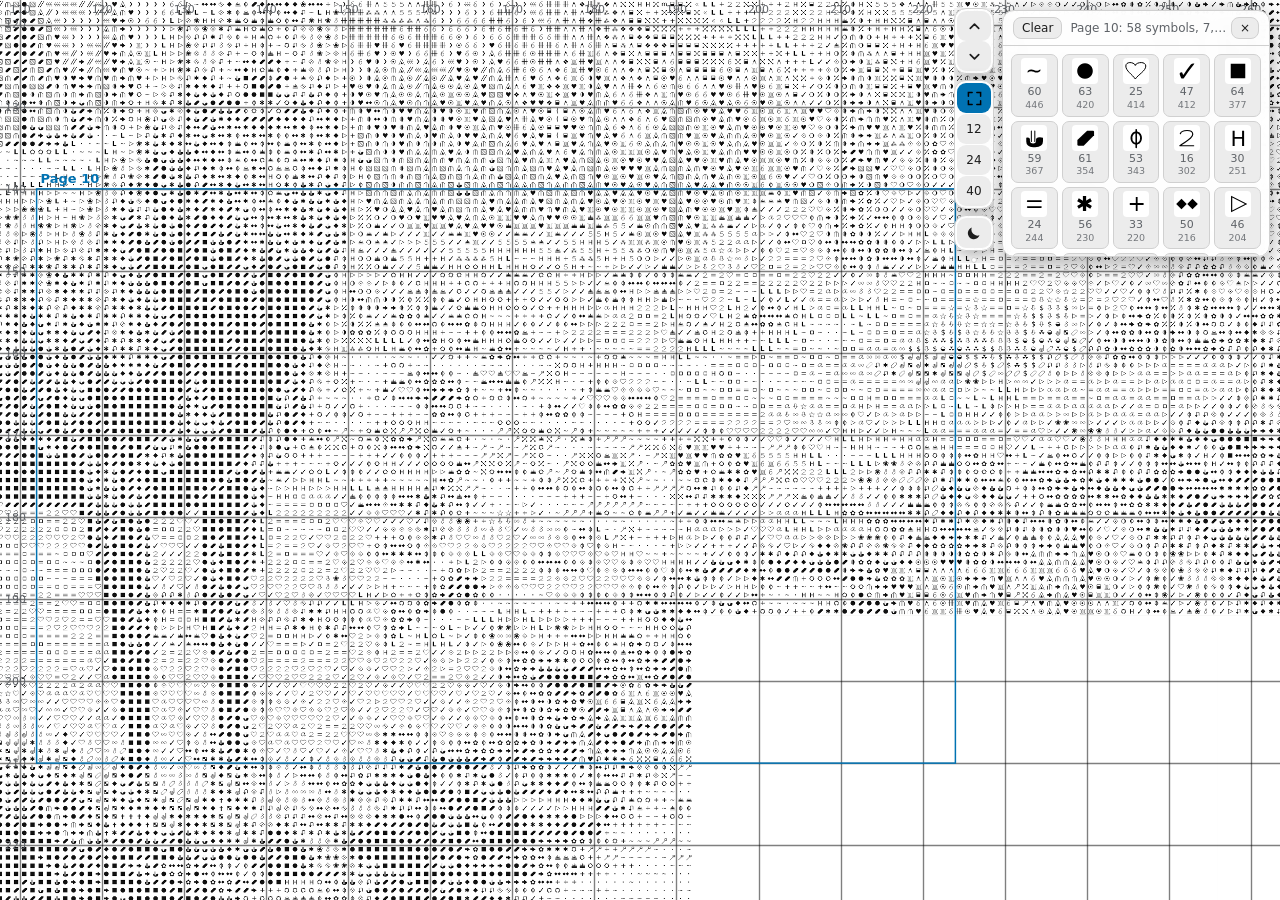
==== commit 059b9359: "Legend: only Clear, summary and close" ====
--- a/index.html
+++ b/index.html
@@ -45,7 +45,7 @@
 #bar{flex-wrap:nowrap!important;max-width:calc(100vw - 20px)!important;gap:6px}#bar button{display:inline-flex;align-items:center;justify-content:center}#pgLbl{min-width:3.4em;text-align:center}
 #unused{position:fixed;left:calc(10px + env(safe-area-inset-left));bottom:calc(10px + env(safe-area-inset-bottom));width:30px;height:30px;border-radius:50%;padding:0;opacity:.6;font-weight:600;z-index:4}#helpFab:hover{opacity:1}
 #legTab{top:auto!important;bottom:calc(10px + env(safe-area-inset-bottom));right:calc(10px + env(safe-area-inset-right));writing-mode:horizontal-tb!important;padding:6px 12px}
-#selSum{order:9;flex-basis:100%}#legClose{margin-left:auto;padding:2px 9px}#devMenu[hidden],#fsTop[hidden]{display:none!important}#help{max-width:min(560px,calc(100vw - 24px))}
+#selBar [hidden]{display:none!important}#selSum{flex:1;min-width:0;white-space:nowrap;overflow:hidden;text-overflow:ellipsis;padding-left:4px}#legClose{margin-left:auto;padding:2px 9px}#devMenu[hidden],#fsTop[hidden]{display:none!important}#help{max-width:min(560px,calc(100vw - 24px))}
 @media (max-width:700px){#bar button{min-width:30px;padding:4px 6px}#zSeg button{padding:4px 7px}}
 
 /* vertical floating sidebar (right edge) */
@@ -69,7 +69,7 @@
 
 <div id="help" class="panel"><b>Controls</b><br>Drag / one finger: pan · Wheel / pinch: zoom · Double-click / double-tap: zoom in<br>
 <kbd>F</kbd> fullscreen · <kbd>L</kbd> legend · <kbd>T</kbd> light/dark · Zoom presets: Fit · 12 · 24 · 40 px per stitch · <kbd>+</kbd>/<kbd>−</kbd> zoom (in page focus: next/previous page, wrapping 16→1 and 1→16) · <kbd>]</kbd>/<kbd>[</kbd> zoom in/out (always) · <kbd>0</kbd> fit (chart, or the page in focus) · <kbd>P</kbd> page focus on/off · arrow keys pan · <kbd>Esc</kbd> clear selection / close help · <kbd>O</kbd> low-confidence outline · <kbd>G</kbd> jump to row/col · <kbd>?</kbd> this help<br>Page focus shows one printed page (4×4 layout): the page is outlined; the selection is kept when you change page. It is on by default (page 10).<div style="margin-top:8px;display:flex;flex-wrap:wrap;gap:8px;align-items:center"><label><input type="checkbox" id="lowChk"> Low-confidence outline (<kbd>O</kbd>)</label> <span>Row <input id="gr" type="number" min="1" style="width:4em"> Col <input id="gc" type="number" min="1" style="width:4em"> <button id="goBtn">Go</button> (<kbd>G</kbd>)</span> <button id="fsBtn2">⛶ Fullscreen (F)</button> <button id="focBtn2">Page focus on/off (P)</button></div><nav style="margin-top:6px"><a href="review.html">Review</a> · <a href="compare.html">Compare</a> · <a href="symbols.html">Symbols</a></nav></div>
-<div id="leg" class="panel"><div id="selBar"><button id="selClr">Clear</button><button id="selInv">Invert</button><button id="selVis" title="Select all chips currently shown">Select shown</button><span id="selSum"></span><button id="legClose" title="Hide legend (L)" aria-label="Close legend">×</button></div><div id="legList"></div></div>
+<div id="leg" class="panel"><div id="selBar"><button id="selClr">Clear</button><button id="selInv" hidden></button><button id="selVis" hidden></button><span id="selSum"></span><button id="legClose" title="Hide legend (L)" aria-label="Close legend">×</button></div><div id="legList"></div></div>
 <div id="legTab" class="panel" title="Show legend (L)">Legend</div>
 <div id="status" hidden></div><div id="tip" class="panel"></div>
 <script type="module">
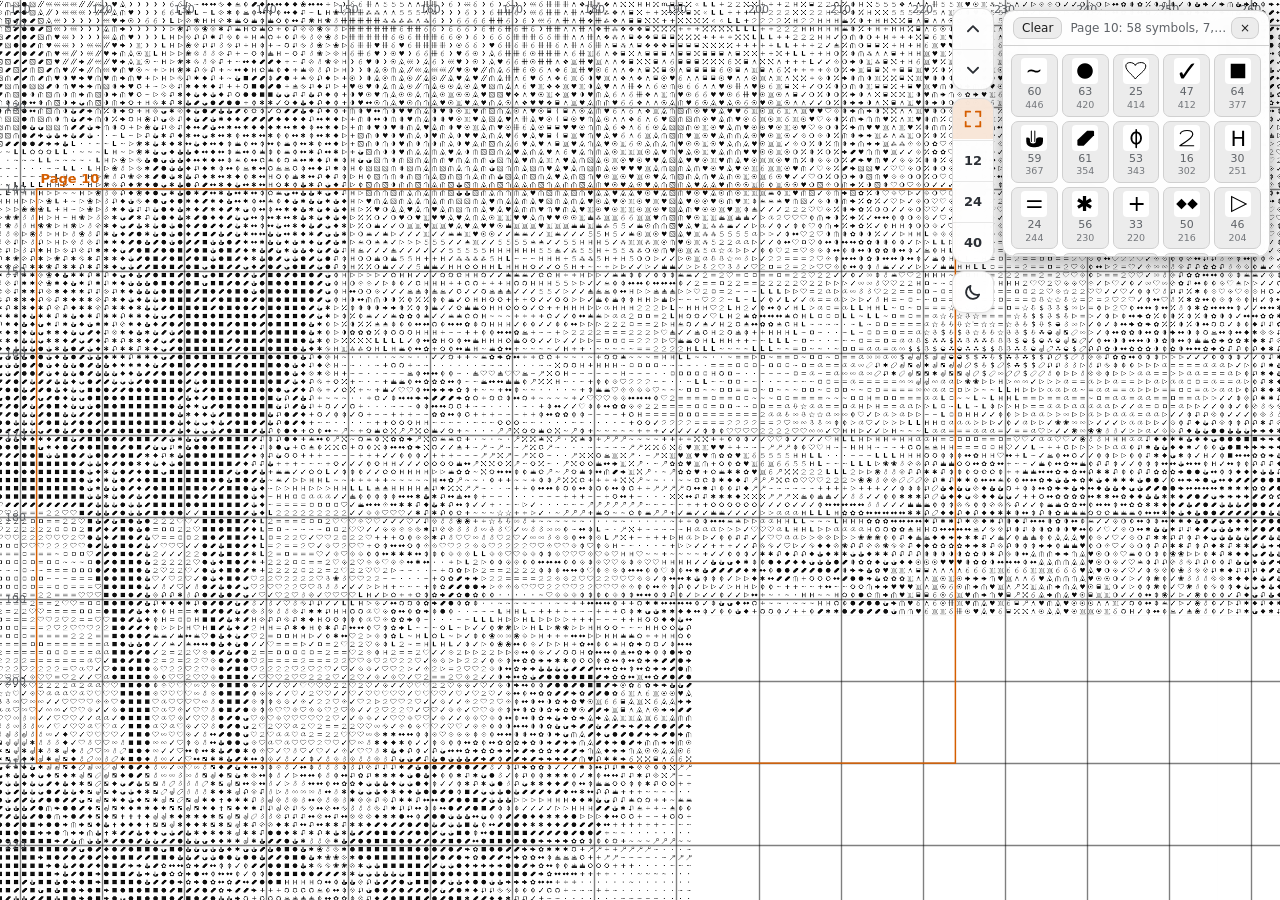
==== commit 9a228d1c: "Viewer: cohesive segmented sidebar pills, matching legend pill, vermillion light accent" ====
--- a/index.html
+++ b/index.html
@@ -2,7 +2,7 @@
 <meta name="viewport" content="width=device-width,initial-scale=1,maximum-scale=1,user-scalable=no,viewport-fit=cover">
 <style>
 :root{--selbg:#f2f2f2;--selfg:#111;--selinv:none;--bg:#121417;--panel:rgba(28,31,36,.94);--fg:#e6e6e6;--mut:#9aa0a6;--line:#3a3f46;--cell:#1c1f24;--sym:#e9e9e9;--grid:rgba(255,255,255,.13);--grid10:rgba(255,255,255,.38);--acc:#E69F00;--acc2:#56B4E9;--btn:#2a2e35}
-[data-theme=light]{--selbg:#000;--selfg:#fff;--selinv:invert(1);--bg:#f3f3f1;--panel:rgba(255,255,255,.95);--fg:#1d1d1d;--mut:#5f6368;--line:#d0d0d0;--cell:#ffffff;--sym:#111;--grid:rgba(0,0,0,.16);--grid10:rgba(0,0,0,.5);--acc:#0072B2;--acc2:#E69F00;--btn:#ececec}
+[data-theme=light]{--selbg:#000;--selfg:#fff;--selinv:invert(1);--bg:#f3f3f1;--panel:rgba(255,255,255,.95);--fg:#1d1d1d;--mut:#5f6368;--line:#d0d0d0;--cell:#ffffff;--sym:#111;--grid:rgba(0,0,0,.16);--grid10:rgba(0,0,0,.5);--acc:#D55E00;--acc2:#E69F00;--btn:#ececec}
 *{box-sizing:border-box}html,body{margin:0;height:100%;overflow:hidden;background:var(--bg);color:var(--fg);font:14px/1.35 system-ui,-apple-system,"Segoe UI",sans-serif}
 canvas{position:fixed;inset:0;width:100vw;height:100vh;touch-action:none;cursor:grab;display:block}canvas.drag{cursor:grabbing}
 .panel{position:fixed;background:var(--panel);border:1px solid var(--line);border-radius:12px;box-shadow:0 6px 24px rgba(0,0,0,.35);backdrop-filter:blur(6px)}
@@ -56,6 +56,23 @@
 #bar .pill button{width:34px;height:30px;min-width:0!important;padding:0!important;margin:0!important;border-radius:9px!important;border:0;display:flex;align-items:center;justify-content:center;font-size:12px}
 #bar .seg button+button{margin-top:1px!important}
 @media (max-height:480px){#bar{gap:4px}#bar .pill button{height:26px;width:32px}}
+
+/* cohesive segmented sidebar */
+:root{--pillbd:rgba(0,0,0,.12);--pillsh:0 2px 10px rgba(0,0,0,.10);--div:rgba(0,0,0,.09);--hov:rgba(0,0,0,.05);--prs:rgba(0,0,0,.10);--pilltx:#2b2f35}
+[data-theme=dark]{--pillbd:rgba(255,255,255,.12);--pillsh:0 2px 12px rgba(0,0,0,.45);--div:rgba(255,255,255,.10);--hov:rgba(255,255,255,.06);--prs:rgba(255,255,255,.12);--pilltx:#e3e6ea}
+#bar{gap:8px!important}
+#bar .pill,#legTab{background:var(--panel)!important;border:1px solid var(--pillbd)!important;border-radius:12px!important;box-shadow:var(--pillsh)!important;padding:0!important;overflow:hidden;backdrop-filter:blur(8px)}
+#bar .pill button{all:unset;box-sizing:border-box;width:40px;height:40px;display:flex;align-items:center;justify-content:center;cursor:pointer;color:var(--pilltx);font:600 13px/1 system-ui,sans-serif;font-variant-numeric:tabular-nums;border-radius:0!important;margin:0!important;transition:background .12s,color .12s;-webkit-tap-highlight-color:transparent}
+#bar .pill button+button,#bar .pill span[hidden]+button{border-top:1px solid var(--div)}
+#bar .pill button:hover{background:var(--hov)}#bar .pill button:active{background:var(--prs)}
+#bar .pill button:focus-visible{box-shadow:inset 0 0 0 2px var(--acc)}
+#bar .pill button.on{background:color-mix(in srgb,var(--acc) 15%,transparent)!important;color:var(--acc)!important;outline:none}
+#bar svg{width:18px;height:18px;stroke-width:1.6;display:block}
+#legTab{height:40px;padding:0 14px!important;display:none;align-items:center;gap:6px;color:var(--pilltx);font:600 13px/1 system-ui,sans-serif;box-sizing:border-box}
+#leg.hide~#legTab{display:flex!important}
+#legTab:active{background:var(--prs)!important}
+@media (max-width:700px){#bar .pill button{width:44px;height:44px}#legTab{height:44px}}
+@media (max-height:480px){#bar{gap:6px!important}#bar .pill button{width:36px;height:34px}}
 </style></head><body>
 <canvas id="cv"></canvas>
 <div id="bar">
@@ -81,7 +98,7 @@
 let view={s:8,x:0,y:0},target=null,raf=0;
 const css=n=>getComputedStyle(document.documentElement).getPropertyValue(n).trim();
 let TH={};function theme(t){document.documentElement.dataset.theme=t;try{localStorage.setItem('deerchart:theme',t)}catch(e){}
-  $('themeBtn').innerHTML=t==='dark'?'<svg viewBox="0 0 16 16" width="16" height="16" fill="none" stroke="currentColor" stroke-width="1.5" stroke-linecap="round"><circle cx="8" cy="8" r="3"/><path d="M8 1v2M8 13v2M1 8h2M13 8h2M3 3l1.4 1.4M11.6 11.6L13 13M3 13l1.4-1.4M11.6 4.4L13 3"/></svg>':'<svg viewBox="0 0 16 16" width="16" height="16" fill="currentColor"><path d="M13.5 10.2A6 6 0 0 1 5.8 2.5 6 6 0 1 0 13.5 10.2z"/></svg>';TH={bg:css('--bg'),cell:css('--cell'),sym:css('--sym'),grid:css('--grid'),grid10:css('--grid10'),acc:css('--acc'),acc2:css('--acc2'),fg:css('--fg'),mut:css('--mut')};tilesReset();draw();}
+  $('themeBtn').innerHTML=t==='dark'?'<svg viewBox="0 0 16 16" width="16" height="16" fill="none" stroke="currentColor" stroke-width="1.5" stroke-linecap="round"><circle cx="8" cy="8" r="3"/><path d="M8 1v2M8 13v2M1 8h2M13 8h2M3 3l1.4 1.4M11.6 11.6L13 13M3 13l1.4-1.4M11.6 4.4L13 3"/></svg>':'<svg viewBox="0 0 16 16" width="16" height="16" fill="none" stroke="currentColor" stroke-width="1.6" stroke-linejoin="round"><path d="M13.5 10.2A6 6 0 0 1 5.8 2.5 6 6 0 1 0 13.5 10.2z"/></svg>';TH={bg:css('--bg'),cell:css('--cell'),sym:css('--sym'),grid:css('--grid'),grid10:css('--grid10'),acc:css('--acc'),acc2:css('--acc2'),fg:css('--fg'),mut:css('--mut')};tilesReset();draw();}
 function lum(h){const n=parseInt(h.slice(1),16);return 0.299*(n>>16)+0.587*((n>>8)&255)+0.114*(n&255);}
 const isDark=()=>document.documentElement.dataset.theme==='dark';
 const isOn=nr=>!sel.size||sel.has(nr);
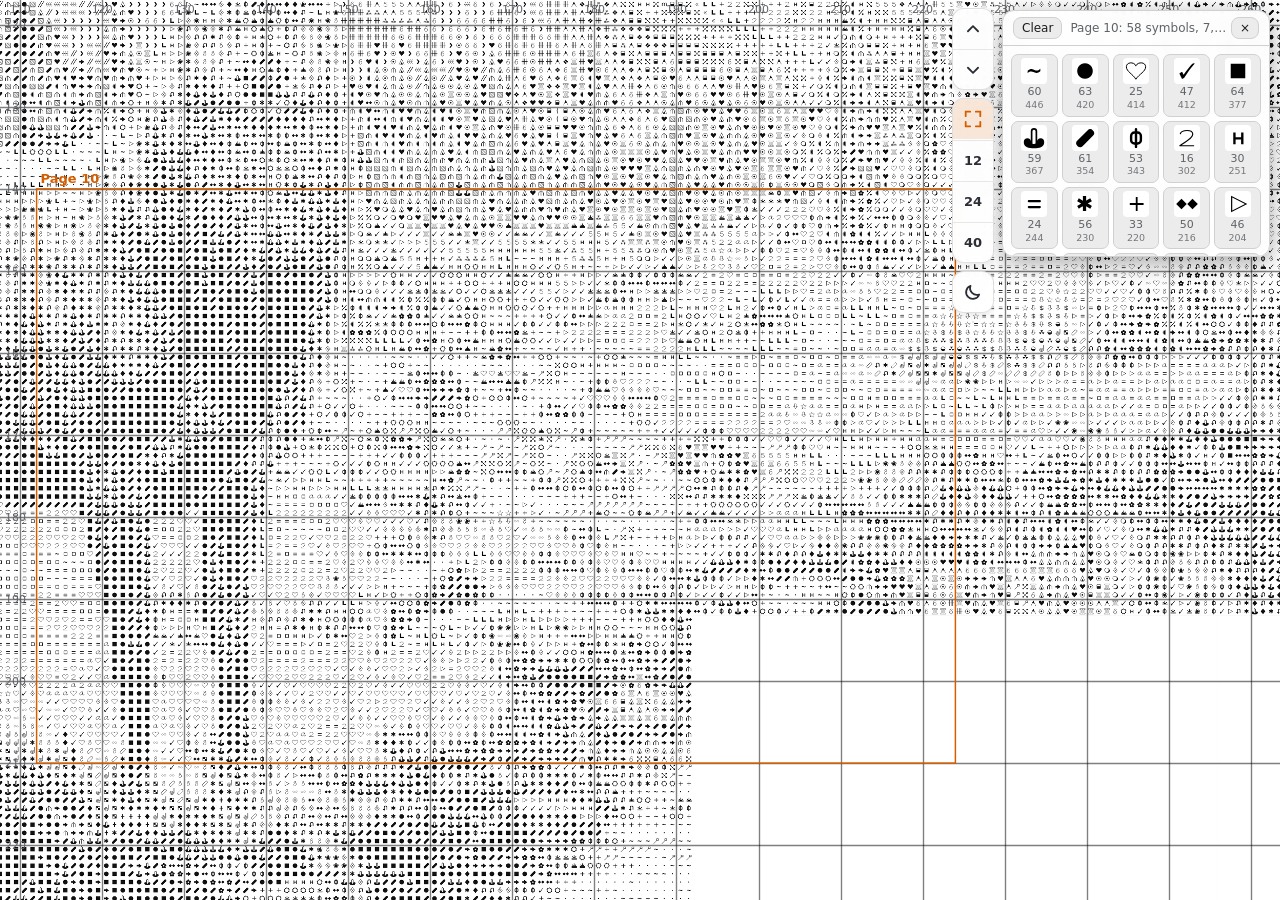
==== commit 04209af1: "Viewer: click/tap picks a cell with accent frame; drop hover/tap tip; persist pick with pan+zoom" ====
--- a/index.html
+++ b/index.html
@@ -73,6 +73,7 @@
 #legTab:active{background:var(--prs)!important}
 @media (max-width:700px){#bar .pill button{width:44px;height:44px}#legTab{height:44px}}
 @media (max-height:480px){#bar{gap:6px!important}#bar .pill button{width:36px;height:34px}}
+button,.chip,#leg,#legTab,#bar,#help,input,label{touch-action:manipulation}
 </style></head><body>
 <canvas id="cv"></canvas>
 <div id="bar">
@@ -85,7 +86,7 @@
 <div hidden><button id="minBtn"></button><button id="focBtn"></button><button id="legBtn"><span id="legSel">All</span></button><button id="fsBtn"></button><button id="helpBtn"></button></div>
 
 <div id="help" class="panel"><b>Controls</b><br>Drag / one finger: pan · Wheel / pinch: zoom · Double-click / double-tap: zoom in<br>
-<kbd>F</kbd> fullscreen · <kbd>L</kbd> legend · <kbd>T</kbd> light/dark · Zoom presets: Fit · 12 · 24 · 40 px per stitch · <kbd>+</kbd>/<kbd>−</kbd> zoom (in page focus: next/previous page, wrapping 16→1 and 1→16) · <kbd>]</kbd>/<kbd>[</kbd> zoom in/out (always) · <kbd>0</kbd> fit (chart, or the page in focus) · <kbd>P</kbd> page focus on/off · arrow keys pan · <kbd>Esc</kbd> clear selection / close help · <kbd>O</kbd> low-confidence outline · <kbd>G</kbd> jump to row/col · <kbd>?</kbd> this help<br>Page focus shows one printed page (4×4 layout): the page is outlined; the selection is kept when you change page. It is on by default (page 10).<div style="margin-top:8px;display:flex;flex-wrap:wrap;gap:8px;align-items:center"><label><input type="checkbox" id="lowChk"> Low-confidence outline (<kbd>O</kbd>)</label> <span>Row <input id="gr" type="number" min="1" style="width:4em"> Col <input id="gc" type="number" min="1" style="width:4em"> <button id="goBtn">Go</button> (<kbd>G</kbd>)</span> <button id="fsBtn2">⛶ Fullscreen (F)</button> <button id="focBtn2">Page focus on/off (P)</button></div><nav style="margin-top:6px"><a href="review.html">Review</a> · <a href="compare.html">Compare</a> · <a href="symbols.html">Symbols</a></nav></div>
+<kbd>F</kbd> fullscreen · <kbd>L</kbd> legend · <kbd>T</kbd> light/dark · Zoom presets: Fit · 12 · 24 · 40 px per stitch · <kbd>+</kbd>/<kbd>−</kbd> zoom (in page focus: next/previous page, wrapping 16→1 and 1→16) · <kbd>]</kbd>/<kbd>[</kbd> zoom in/out (always) · <kbd>0</kbd> fit (chart, or the page in focus) · <kbd>P</kbd> page focus on/off · arrow keys pan · <kbd>Esc</kbd> clear legend selection and cell pick / close help · click/tap a cell to pick it (frame); click again to clear · <kbd>O</kbd> low-confidence outline · <kbd>G</kbd> jump to row/col · <kbd>?</kbd> this help<br>Page focus shows one printed page (4×4 layout): the page is outlined; the selection is kept when you change page. It is on by default (page 10).<div style="margin-top:8px;display:flex;flex-wrap:wrap;gap:8px;align-items:center"><label><input type="checkbox" id="lowChk"> Low-confidence outline (<kbd>O</kbd>)</label> <span>Row <input id="gr" type="number" min="1" style="width:4em"> Col <input id="gc" type="number" min="1" style="width:4em"> <button id="goBtn">Go</button> (<kbd>G</kbd>)</span> <button id="fsBtn2">⛶ Fullscreen (F)</button> <button id="focBtn2">Page focus on/off (P)</button></div><nav style="margin-top:6px"><a href="review.html">Review</a> · <a href="compare.html">Compare</a> · <a href="symbols.html">Symbols</a></nav></div>
 <div id="leg" class="panel"><div id="selBar"><button id="selClr">Clear</button><button id="selInv" hidden></button><button id="selVis" hidden></button><span id="selSum"></span><button id="legClose" title="Hide legend (L)" aria-label="Close legend">×</button></div><div id="legList"></div></div>
 <div id="legTab" class="panel" title="Show legend (L)">Legend</div>
 <div id="status" hidden></div><div id="tip" class="panel"></div>
@@ -132,7 +133,7 @@
 const RAW=new Map();function symbolBitmapRaw(nr,px,col){const k=nr+'|'+px+'|'+col;let c=RAW.get(k);if(c)return c;
   c=document.createElement('canvas');c.width=c.height=px;const x=c.getContext('2d');const b=symbolBitmap(nr,px/dpr,col);x.drawImage(b,0,0,px,px);RAW.set(k,c);return c;}
 function draw(){if(raf)return;raf=requestAnimationFrame(render);}
-let saveT=0;function saveNow(){if(!B)return;const v=target||view;try{localStorage.setItem('deerchart:view',JSON.stringify({s:v.s,x:v.x,y:v.y,zp,sel:[...sel],focus,page,mode,low:showLow,leg:!$('leg').classList.contains('hide'),w:innerWidth,h:innerHeight}))}catch(e){}}
+let saveT=0;function saveNow(){if(!B)return;const v=target||view;try{localStorage.setItem('deerchart:view',JSON.stringify({s:v.s,x:v.x,y:v.y,zp,sel:[...sel],focus,page,mode,low:showLow,leg:!$('leg').classList.contains('hide'),w:innerWidth,h:innerHeight,picked:picked?{r:picked.r,c:picked.c}:null}))}catch(e){}}
 function save(){clearTimeout(saveT);saveT=setTimeout(saveNow,250);}addEventListener('pagehide',saveNow);document.addEventListener('visibilitychange',()=>{if(document.hidden)saveNow();});
 let lastMiss=0,gestUntil=0;const snap=document.createElement('canvas');let snapV=null;
 function gesturing(){return P.size>=2||performance.now()<gestUntil||!!target;}
@@ -172,7 +173,8 @@
     const X=c=>ox+c*s,Y=r=>oy+r*s;ctx.save();ctx.beginPath();ctx.rect(0,0,W,H);ctx.rect(X(FR.c0),Y(FR.r0),(FR.c1-FR.c0)*s,(FR.r1-FR.r0)*s);
         ctx.strokeStyle=TH.acc;ctx.lineWidth=1.5*dpr;ctx.strokeRect(X(FR.c0),Y(FR.r0),(FR.c1-FR.c0)*s,(FR.r1-FR.r0)*s);
     ctx.font=`600 ${13*dpr}px system-ui`;ctx.fillStyle=TH.acc;ctx.textAlign='left';ctx.fillText(`Page ${page}`,X(FR.c0)+4*dpr,Y(FR.r0)-6*dpr);ctx.restore();}
-  if(mark){ctx.strokeStyle=TH.acc;ctx.lineWidth=3*dpr;ctx.strokeRect(ox+(mark.c)*s-3*dpr,oy+(mark.r)*s-3*dpr,s+6*dpr,s+6*dpr);}
+  if(picked){const lw=2*dpr,pad=lw/2+0.5*dpr;ctx.strokeStyle=TH.acc;ctx.lineWidth=lw;ctx.strokeRect(ox+picked.c*s-pad,oy+picked.r*s-pad,s+2*pad,s+2*pad);}
+  if(mark&&(!picked||mark.r!==picked.r||mark.c!==picked.c)){ctx.strokeStyle=TH.acc;ctx.lineWidth=2*dpr;ctx.strokeRect(ox+mark.c*s-2*dpr,oy+mark.r*s-2*dpr,s+4*dpr,s+4*dpr);}
   // rulers
   const fs=11*dpr;ctx.font=`${fs}px system-ui`;ctx.fillStyle=TH.bg;ctx.globalAlpha=.85;ctx.fillRect(0,H-0,0,0);ctx.globalAlpha=1;ctx.fillStyle=TH.mut;
   const step=s*10<28*dpr?50:10;ctx.textAlign='center';const ty=Math.max(fs+2,Math.min(H-4,oy-4));
@@ -181,7 +183,7 @@
   for(let r=Math.ceil(r0/step)*step;r<=r1;r+=step)if(r>0)ctx.fillText(r,tx,oy+r*s+fs/3);
   if(!lastMiss){if(snap.width!==W||snap.height!==H){snap.width=W;snap.height=H;}snap.getContext('2d').drawImage(cv,0,0);snapV={...view};}
 }
-let mark=null,tipT=0;
+let mark=null,picked=null;
 function placeSeg(){}
 let rzT=0;function resize(){placeSeg();setTimeout(capLeg,0);clearTimeout(rzT);rzT=setTimeout(()=>{if(B&&zp==='fit')fit(false);},150);dpr=Math.min(3,window.devicePixelRatio||1);cv.width=Math.round(innerWidth*dpr);cv.height=Math.round(innerHeight*dpr);RAW.clear();tilesReset();draw();}
 addEventListener('resize',resize);
@@ -225,7 +227,7 @@
   lowSet=new Set((b.grid.low||[]).filter(([r,c])=>!corr[r+','+c]).map(([r,c])=>(r-1)*C+(c-1)));$('gr').max=R;$('gc').max=C;
   CNT={};grid.forEach(v=>CNT[v]=(CNT[v]||0)+1);legend();resize();
   let sv=null;try{sv=JSON.parse(localStorage.getItem('deerchart:view'))}catch(e){}
-  if(sv&&isFinite(sv.s)){view={s:clampS(sv.s),x:sv.x+(innerWidth-(sv.w||innerWidth))/2,y:sv.y+(innerHeight-(sv.h||innerHeight))/2};zp=sv.zp===undefined||sv.zp==='b10'?(sv.focus||sv.zp==='b10'?'fit':null):sv.zp; /* views saved before presets existed: refit the page */if(Array.isArray(sv.sel))sel=new Set(sv.sel.filter(n=>K[n]));if(sv.low){showLow=true;$('lowChk').checked=true;}if(sv.leg===false&&!$('leg').classList.contains('hide'))togLeg();legend();if(sv.focus)setFocus(true,sv.page||10,false,true);else{if(sv.page)page=sv.page;fit(false);}}else setFocus(true,10,false);
+  if(sv&&isFinite(sv.s)){view={s:clampS(sv.s),x:sv.x+(innerWidth-(sv.w||innerWidth))/2,y:sv.y+(innerHeight-(sv.h||innerHeight))/2};zp=sv.zp===undefined||sv.zp==='b10'?(sv.focus||sv.zp==='b10'?'fit':null):sv.zp; /* views saved before presets existed: refit the page */if(Array.isArray(sv.sel))sel=new Set(sv.sel.filter(n=>K[n]));if(sv.picked&&Number.isInteger(sv.picked.r)&&Number.isInteger(sv.picked.c)&&sv.picked.r>=0&&sv.picked.r<R&&sv.picked.c>=0&&sv.picked.c<C)picked={r:sv.picked.r,c:sv.picked.c};if(sv.low){showLow=true;$('lowChk').checked=true;}if(sv.leg===false&&!$('leg').classList.contains('hide'))togLeg();legend();if(sv.focus)setFocus(true,sv.page||10,false,true);else{if(sv.page)page=sv.page;fit(false);}}else setFocus(true,10,false);
   segUI();status();draw();
   // fit again once layout (toolbar, legend sheet state, safe areas) has settled
   requestAnimationFrame(()=>requestAnimationFrame(()=>{if(zp)preset(zp,false);}));setTimeout(()=>{if(zp)preset(zp,false);},400);}
@@ -237,13 +239,12 @@
 cv.addEventListener('pointermove',e=>{if(P.has(e.pointerId))P.set(e.pointerId,{x:e.clientX,y:e.clientY});
   if(pinch&&P.size===2){const [a,b]=[...P.values()],d=Math.hypot(a.x-b.x,a.y-b.y),mx=(a.x+b.x)/2,my=(a.y+b.y)/2,ns=clampS(pinch.v.s*d/pinch.d);
     if(zp){zp=null;segUI();}view={s:ns,x:mx-(pinch.mx-pinch.v.x)*ns/pinch.v.s,y:my-(pinch.my-pinch.v.y)*ns/pinch.v.s};moved=true;draw();status();return;}
-  if(pan){const dx=e.clientX-pan.x,dy=e.clientY-pan.y;if(Math.abs(dx)+Math.abs(dy)>3)moved=true;view.x=pan.vx+dx;view.y=pan.vy+dy;draw();tip.style.display='none';return;}
-  if(e.pointerType==='mouse'&&B){const c=cellAt(e.clientX,e.clientY);if(!c){tip.style.display='none';return;}tip.innerHTML=info(c);
-    tip.style.left=Math.min(innerWidth-200,e.clientX+16)+'px';tip.style.top=Math.min(innerHeight-80,e.clientY+16)+'px';tip.style.display='block';}});
+  if(pan){const dx=e.clientX-pan.x,dy=e.clientY-pan.y;if(Math.abs(dx)+Math.abs(dy)>3)moved=true;view.x=pan.vx+dx;view.y=pan.vy+dy;draw();return;}
+});
 const up=e=>{const wasPinch=P.size>=2;P.delete(e.pointerId);if(P.size<2)pinch=null;if(wasPinch){gestUntil=0;draw();}if(P.size===1){const [a]=[...P.values()];pan={x:a.x,y:a.y,vx:view.x,vy:view.y};}
   if(P.size===0){pan=null;cv.classList.remove('drag');
-    if(!moved&&B){const now=Date.now();if(now-lastTap<300){zp=null;segUI();zoomAt(2,e.clientX,e.clientY);lastTap=0;}else{lastTap=now;const c=cellAt(e.clientX,e.clientY);if(c&&e.pointerType!=='mouse'){tip.innerHTML=info(c);tip.style.left=Math.min(innerWidth-210,e.clientX+12)+'px';tip.style.top=Math.max(60,e.clientY-70)+'px';tip.style.display='block';clearTimeout(tipT);tipT=setTimeout(()=>tip.style.display='none',2500);}}}}};
-cv.addEventListener('pointerup',up);cv.addEventListener('pointercancel',up);cv.addEventListener('pointerleave',()=>tip.style.display='none');
+    if(!moved&&B){const now=Date.now();if(now-lastTap<300){zp=null;segUI();zoomAt(2,e.clientX,e.clientY);lastTap=0;}else{lastTap=now;const c=cellAt(e.clientX,e.clientY);if(c){if(picked&&picked.r===c.r&&picked.c===c.q)picked=null;else picked={r:c.r,c:c.q};saveNow();draw();}}}}};
+cv.addEventListener('pointerup',up);cv.addEventListener('pointercancel',up);
 cv.addEventListener('wheel',e=>{e.preventDefault();gestUntil=performance.now()+400;endGesture();if(zp){zp=null;segUI();}const dz=e.ctrlKey?e.deltaY*3:e.deltaY;zoomAt(Math.exp(-dz*0.0022),e.clientX,e.clientY);setTimeout(status,250);},{passive:false});
 // ---- controls
 
@@ -257,9 +258,9 @@
 document.querySelectorAll('#zSeg [data-z]').forEach(b=>b.onclick=()=>preset(b.dataset.z));
 $('lowChk').onchange=e=>{showLow=e.target.checked;draw();};
 $('goBtn').onclick=()=>{const r=+$('gr').value,c=+$('gc').value;if(!B||!(r>=1&&r<=R&&c>=1&&c<=C))return;const s=Math.max(view.s,28);
-  mark={r:r-1,c:c-1};target={s,x:innerWidth/2-(c-0.5)*s,y:innerHeight/2-(r-0.5)*s};draw();setTimeout(()=>{mark=null;draw();},2500);};
+  picked={r:r-1,c:c-1};target={s,x:innerWidth/2-(c-0.5)*s,y:innerHeight/2-(r-0.5)*s};saveNow();draw();};
 ['gr','gc'].forEach(i=>$(i).addEventListener('keydown',e=>{if(e.key==='Enter')$('goBtn').click();}));
-const togLeg=()=>{setTimeout(layBar,230);$('leg').classList.toggle('hide');if(B&&focus&&innerWidth<=700)setTimeout(()=>fit(),220);document.body.classList.toggle('noleg',$('leg').classList.contains('hide'));$('legBtn').classList.toggle('on',!$('leg').classList.contains('hide'));};
+const togLeg=()=>{setTimeout(layBar,230);$('leg').classList.toggle('hide');document.body.classList.toggle('noleg',$('leg').classList.contains('hide'));$('legBtn').classList.toggle('on',!$('leg').classList.contains('hide'));};
 $('legBtn').onclick=togLeg;$('legClose').onclick=togLeg;$('legTab').onclick=togLeg;$('selClr').onclick=()=>{sel.clear();selChanged();};$('selInv').onclick=()=>{sel=new Set(B.key.map(k=>k.nr).filter(n=>!sel.has(n)));selChanged();};$('selVis').onclick=()=>{const f='';const PC=focus&&FR?pageCounts():null;B.key.forEach(k=>{if(PC&&!PC[k.nr])return;if(!f||String(k.nr)===f||k.symbol.toLowerCase().includes(f)||(k.code||'').toLowerCase().includes(f))sel.add(k.nr);});selChanged();};
 $('themeBtn').onclick=()=>theme(document.documentElement.dataset.theme==='dark'?'light':'dark');
 const fsToggle=()=>{if(document.fullscreenElement)document.exitFullscreen?.();else document.documentElement.requestFullscreen?.().catch(()=>{});};
@@ -268,7 +269,7 @@
 addEventListener('keydown',e=>{if(e.target.tagName==='INPUT'||e.ctrlKey||e.metaKey||e.altKey)return;const k=e.key;
   if(k==='f'||k==='F')fsToggle();else if(k==='l'||k==='L')togLeg();else if(k==='t'||k==='T')$('themeBtn').click();
   else if(k==='+'||k==='=')focus?setFocus(true,page+1):zIn();else if(k==='-'||k==='_')focus?setFocus(true,page-1):zOut();else if(k===']')zIn();else if(k==='[')zOut();else if(k==='p'||k==='P')setFocus(!focus);
-  else if(k==='0')preset('fit');else if(k==='Escape'){sel.clear();selChanged();$('help').classList.remove('show');}else if(k==='?'||k==='h'||k==='H')$('helpBtn').click();else if(k==='o'||k==='O'){$('lowChk').click();}else if(k==='g'||k==='G'){$('help').classList.add('show');$('gr').focus();}
+  else if(k==='0')preset('fit');else if(k==='Escape'){sel.clear();selChanged();picked=null;saveNow();draw();$('help').classList.remove('show');}else if(k==='?'||k==='h'||k==='H')$('helpBtn').click();else if(k==='o'||k==='O'){$('lowChk').click();}else if(k==='g'||k==='G'){$('help').classList.add('show');$('gr').focus();}
   else if(k.startsWith('Arrow')){const d=120,b=target||view;target={...b,x:b.x+(k==='ArrowLeft'?d:k==='ArrowRight'?-d:0),y:b.y+(k==='ArrowUp'?d:k==='ArrowDown'?-d:0)};draw();}else return;e.preventDefault();});
 let t0='light';try{t0=localStorage.getItem('deerchart:theme')||'light'}catch(e){}theme(t0);$('legBtn').classList.add('on');
 if(innerWidth<700)$('leg').classList.add('hide');
